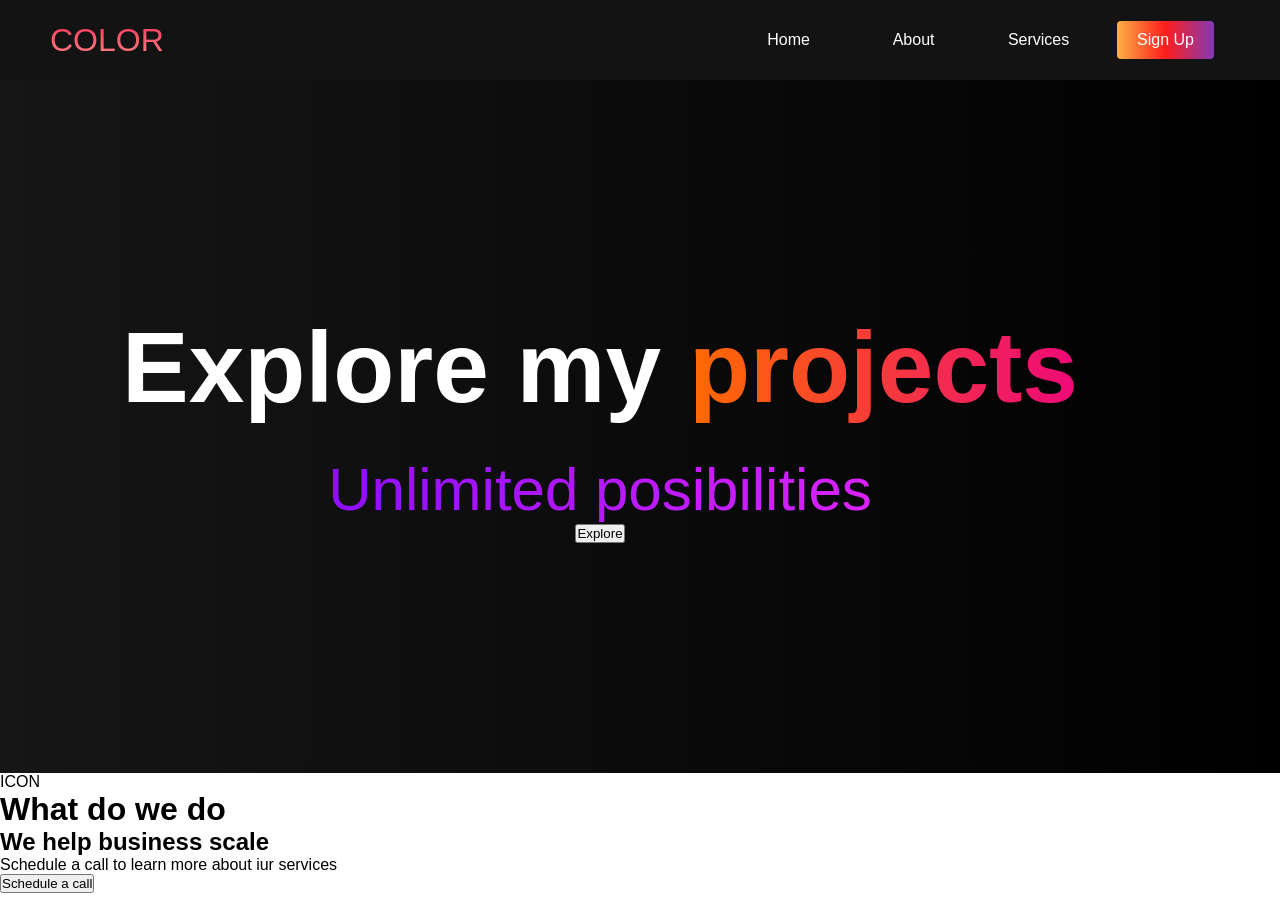
==== index.html @ f191d8c0 "Home & About static design" ====
<!DOCTYPE html>
<html lang="en">
<head>
    <meta charset="UTF-8">
    <meta http-equiv="X-UA-Compatible" content="IE=edge">
    <meta name="viewport" content="width=device-width, initial-scale=1.0">
    <title>Scroll Wesbsite</title>
    <link rel="stylesheet" href="./docs/styles.css">
</head>
<body>
    <!--Navbar Section-->
     <nav class="navbar">
      <div class="navbar__container">
        <a href="#home" id="navbar__logo">COLOR</a>
        <div class="navbar__toggle" id="mobile-menu">
          <span class="bar"></span> <span class="bar"></span>
          <span class="bar"></span>
        </div>
        <ul class="navbar__menu">
          <li class="navbar__item">
            <a href="#home" class="navbar__links" id="home-page">Home</a>
          </li>
          <li class="navbar__item">
            <a href="#about" class="navbar__links" id="about-page">About</a>
          </li>
          <li class="navbar__item">
            <a href="#services" class="navbar__links" id="services-page"
              >Services</a
            >
          </li>
          <li class="navbar__btn">
            <a href="#sign-up" class="button" id="signup">Sign Up</a>
          </li>
        </ul>
      </div>
    </nav>
      <!-- Home Section -->

      <div class="hero" id="home">
        <div class="hero__container">
          <h1 class="hero__heading">Explore my <span>projects</span></h1>
          <p class="hero__description">Unlimited posibilities</p>
          <button class="main__btn"><a href="#"></a>Explore</button>
        </div>
      </div>
    
      <!-- About Section -->

       <div class="main" id="about">
         <div class="main__container">
           <div class="main__img--container">
             <div class="main__img--card">ICON</div>
           </div>
           <div class="main__content">
             <h1>What do we do</h1>
             <h2>We help business scale</h2>
             <p>Schedule a call to learn more about iur services</p>
            <button class="main__btn"><a href="#"></a>Schedule a call</button>           
           </div>
         </div>
       </div>


      <script src="./docs/app.js"></script>

</body>
</html>
---- docs/styles.css ----
*{
    box-sizing: border-box;
    margin: 0;
    padding: 0;
    font-family: 'Kumbh Sans',sans-serif;
    scroll-behavior: smooth;
}

.navbar{
    background: #131313;
    height: 80px;
    display: flex;
    justify-content: center;
    align-items:center ;
    font-size: 1.2 rem;
    position: sticky;
    top: 0;
    z-index: 999;
}

.navbar__container{
    display: flex;
    justify-content: space-between;
    height: 80px;
    z-index: 1;
    width: 100%;
    max-width: 1300px;
    margin: 0 auto;
    padding: 0 50px;
}

#navbar__logo{
    background-color: #ff8177;
    background-image: linear-gradient(#ff0844 0%,#ffb199 100%);
    background-size: 100%;
    -webkit-background-clip: text;
    -moz-background-clip: text;
    -webkit-text-fill-color: transparent;
    -moz-text-fill-color :transparent;
    display: flex;
    align-items: center;
    cursor: pointer;
    text-decoration: none;
    font-size: 2rem;
}

.navbar__menu{
    display: flex;
    align-items: center;
    list-style: none;
}
.navbar__item{
    height: 80px;
}
.navbar__links{
    color: #fff;
    display: flex;
    align-items: center;
    justify-content: center;
    width: 125px;
    text-decoration: none;
    height: 100%;
    transition: all 0.3s ease;


}

.navbar__btn{
    display: flex;
    justify-content: center;
    align-items: center;
    padding: 0 1rem;
    width :100%;
}

.button{
    display: flex;
    justify-content: center;
    align-items: center;
    text-decoration: none;
    padding: 10px 20px;
    height: 100%;
    border: none;
    outline: none;
    width: 100%;
    outline: none;
    border-radius: 4px;
    background:#833ab4 ;
    background: -webkit-linear-gradient(to right, #fcb045,#fd1d1d,#833ab4);
    background: linear-gradient(to right,#fcb045,#fd1d1d,#833ab4);
    color: #fff;
    transition : all 0.3s ease;
}

.navbar__links:hover{
    color: #ff0844;
    transition: all 0.3s ease;
}

@media screen and (max-width: 960px) {
  .navbar__container {
    display: flex;
    justify-content: space-between;
    height: 80px;
    z-index: 1;
    width: 100%;
    max-width: 1300px;
    padding: 0;
  }

  .navbar__menu {
    display: grid;
    grid-template-columns: auto;
    margin: 0;
    width: 100%;
    position: absolute;
    top: -1000px;
    opacity: 1;
    transition: all 0.5s ease;
    z-index: -1;
  }

  .navbar__menu.active {
    background: #131313;
    top: 100%;
    opacity: 1;
    transition: all 0.5s ease;
    z-index: 99;
    height: 60vh;
    font-size: 1.6rem;
  }

  #navbar__logo {
    padding-left: 25px;
  }

  .navbar__toggle .bar {
    width: 25px;
    height: 3px;
    margin: 5px auto;
    transition: all 0.3s ease-in-out;
    background: #fff;
  }

  .navbar__item {
    width: 100%;
  }

  .navbar__links {
    text-align: center;
    padding: 2rem;
    width: 100%;
    display: table;
  }

  .navbar__btn {
    padding-bottom: 2rem;
  }

  .button {
    display: flex;
    justify-content: center;
    align-items: center;
    width: 80%;
    height: 80px;
    margin: 0;
  }

  #mobile-menu {
    position: absolute;
    top: 20%;
    right: 5%;
    transform: translate(5%, 20%);
  }

  .navbar__toggle .bar {
    display: block;
    cursor: pointer;
  }

  #mobile-menu.is-active .bar:nth-child(2) {
    opacity: 0;
  }

  #mobile-menu.is-active .bar:nth-child(1) {
    transform: translateY(8px) rotate(45deg);
  }

  #mobile-menu.is-active .bar:nth-child(3) {
    transform: translateY(-8px) rotate(-45deg);
  }
}

/* Home Page style */

.hero{
  background: #000000;
  background: linear-gradient(to right, #161616,#000000);
  padding: 200px 0;
}
.hero__container{
  display: flex;
  flex-direction: column;
  justify-content: center;
  align-items: center;
  max-width: 1200px;
  margin:auto 0;
  height: 90%;
  text-align: center;
  padding: 30px;
}

.hero__heading{
  color: white;
  font-size: 100px;
  margin-bottom: 30px;
  
}
.hero__heading span{
    background: #ee0979;
    background: -webkit-linear-gradient(to right, #ff6a00,#ee0979);
    background: linear-gradient(to right,#ff6a00,#ee0979);
    color: #fff;
    background-size: 100%;
    -webkit-background-clip: text;
    -moz-background-clip: text ;
    -webkit-text-fill-color: transparent;
    -moz-text-fill-color: transparent;
}
.hero__description{
  font-size: 60px;
  background: #da22ff;
    background: -webkit-linear-gradient(to right, #9114ff,#da22ff);
    background: linear-gradient(to right,#8f0eff,#da22ff);
    color: #fff;
    background-size: 100%;
    -webkit-background-clip: text;
    -moz-background-clip: text ;
    -webkit-text-fill-color: transparent;
    -moz-text-fill-color: transparent;
}

.highlight{
  border-bottom: 4px solid rgb(132,0,255, green, blue);
}

@media screen and (max-width: 960px) {

  .hero__heading{ 
  font-size: 60px;
}
.hero__description{
  font-size: 30px;
}
}
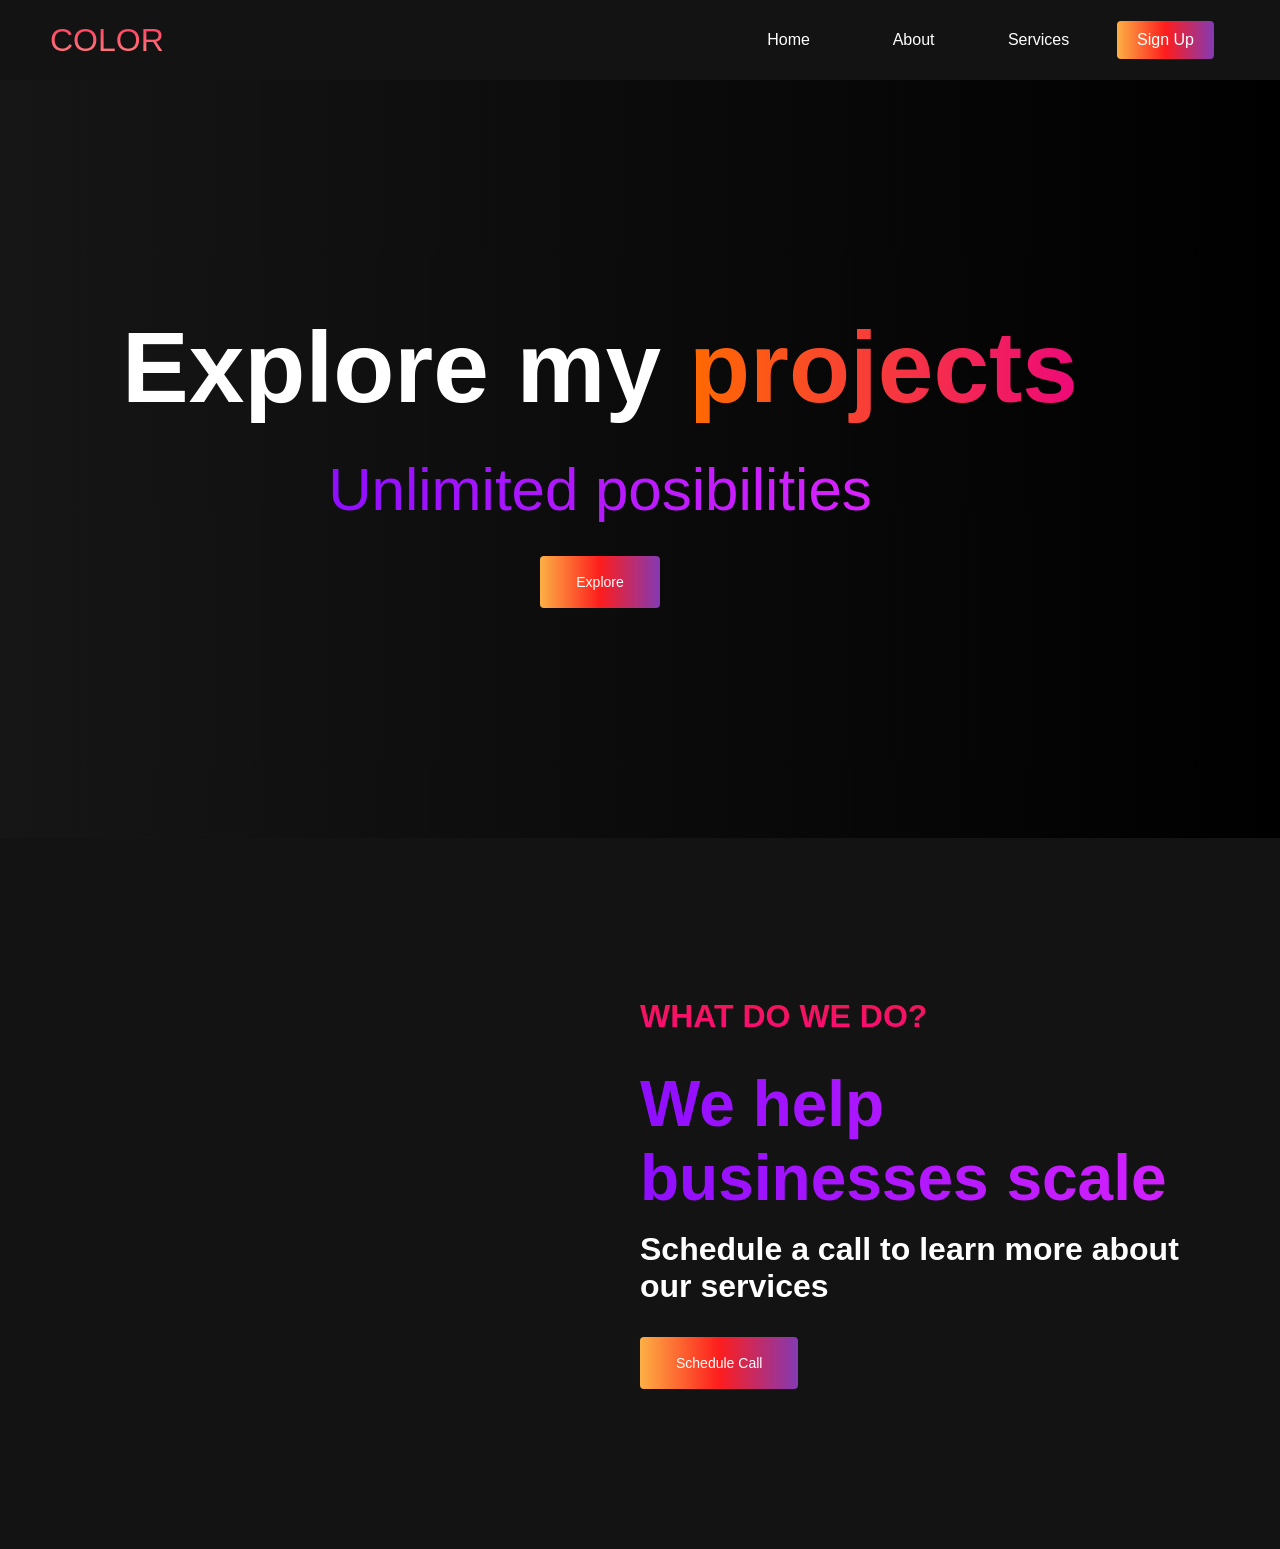
==== commit 3939e69e: "button hover style" ====
--- a/index.html
+++ b/index.html
@@ -47,18 +47,18 @@
       <!-- About Section -->
 
        <div class="main" id="about">
-         <div class="main__container">
-           <div class="main__img--container">
-             <div class="main__img--card">ICON</div>
-           </div>
-           <div class="main__content">
-             <h1>What do we do</h1>
-             <h2>We help business scale</h2>
-             <p>Schedule a call to learn more about iur services</p>
-            <button class="main__btn"><a href="#"></a>Schedule a call</button>           
-           </div>
-         </div>
-       </div>
+      <div class="main__container">
+        <div class="main__img--container">
+          <div class="main__img--card"><i class="fas fa-layer-group"></i></div>
+        </div>
+        <div class="main__content">
+          <h1>What do we do?</h1>
+          <h2>We help businesses scale</h2>
+          <p>Schedule a call to learn more about our services</p>
+          <button class="main__btn"><a href="#">Schedule Call</a></button>
+        </div>
+      </div>
+    </div>
 
 
       <script src="./docs/app.js"></script>
--- a/docs/styles.css
+++ b/docs/styles.css
@@ -252,4 +252,113 @@
 .hero__description{
   font-size: 30px;
 }
-}+}
+
+/* About section */
+
+.main {
+  background-color: #131313;
+  padding: 10rem 0;
+}
+
+.main__container {
+  display: grid;
+  grid-template-columns: 1fr 1fr;
+  align-items: center;
+  justify-content: center;
+  margin: 0 auto;
+  height: 90%;
+  z-index: 1;
+  width: 100%;
+  max-width: 1300px;
+  padding: 0 50px;
+}
+
+.main__content {
+  color: #fff;
+  width: 100%;
+}
+
+.main__content h1 {
+  font-size: 2rem;
+  background-color: #fe3b6f;
+  background-image: linear-gradient(to top, #ff087b 0%, #ed1a52 100%);
+  background-size: 100%;
+  -webkit-background-clip: text;
+  -moz-background-clip: text;
+  -webkit-text-fill-color: transparent;
+  -moz-text-fill-color: transparent;
+  text-transform: uppercase;
+  margin-bottom: 32px;
+}
+
+.main__content h2 {
+  font-size: 4rem;
+  background: #ff8177; /* fallback for old browsers */
+  background: -webkit-linear-gradient(
+    to right,
+    #9114ff,
+    #da22ff
+  ); /* Chrome 10-25, Safari 5.1-6 */
+  background: linear-gradient(
+    to right,
+    #8f0eff,
+    #da22ff
+  ); /* W3C, IE 10+/ Edge, Firefox 16+, Chrome 26+, Opera 12+, Safari 7+ */
+  background-size: 100%;
+  -webkit-background-clip: text;
+  -moz-background-clip: text;
+  -webkit-text-fill-color: transparent;
+  -moz-text-fill-color: transparent;
+}
+
+.main__content p {
+  margin-top: 1rem;
+  font-size: 2rem;
+  font-weight: 700;
+}
+
+.main__btn {
+  font-size: 1.8rem;
+  background: #833ab4;
+  background: -webkit-linear-gradient(to right, #fcb045, #fd1d1d, #833ab4);
+  background: linear-gradient(to right, #fcb045, #fd1d1d, #833ab4);
+  padding: 20px 60px;
+  border: none;
+  border-radius: 4px;
+  margin-top: 2rem;
+  cursor: pointer;
+  position: relative;
+  transition: all 0.35s;
+  outline: none;
+}
+
+.main__btn a {
+  position: relative;
+  z-index: 2;
+  color: #fff;
+  text-decoration: none;
+}
+
+.main__btn{
+  color: #FFF;
+  border: 2px solid rgb(216, 2, 134);
+  border-radius: 0px;
+  padding: 18px 36px;
+  display: inline-block;
+  font-size: 14px;
+  cursor: pointer;
+  border: none;
+  box-shadow: inset 0 0 0 0 #D80286;
+  -webkit-transition: all 0.4s;
+  -moz-transition: all 0.4s;
+  transition: all 0.4s;
+  border-radius: 4px;
+}
+
+.main__btn:hover {
+  box-shadow: inset 400px 0 0 0 #D80286;
+  width: auto;
+  text-align: center;
+}
+
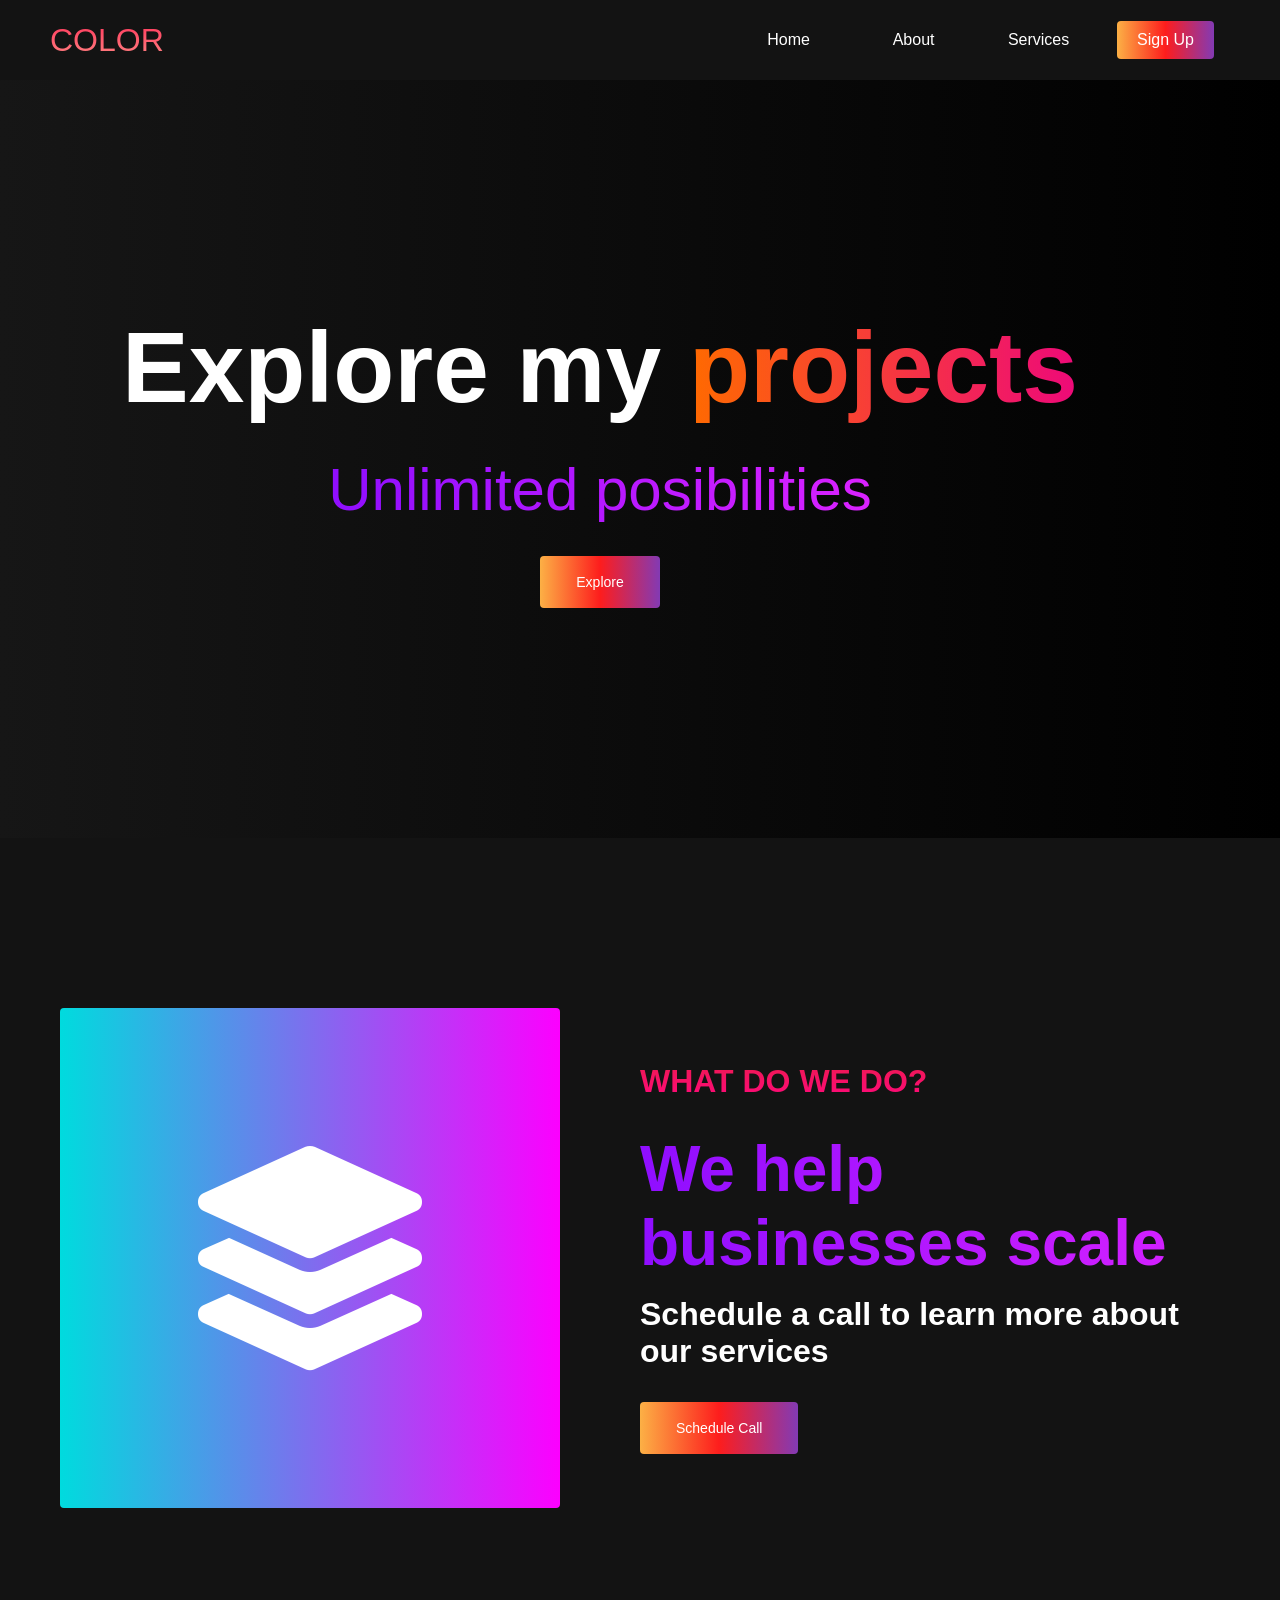
==== commit a82cfcb2: "About page design and responsiveness" ====
--- a/index.html
+++ b/index.html
@@ -6,6 +6,8 @@
     <meta name="viewport" content="width=device-width, initial-scale=1.0">
     <title>Scroll Wesbsite</title>
     <link rel="stylesheet" href="./docs/styles.css">
+    <link rel="stylesheet" href="https://pro.fontawesome.com/releases/v5.10.0/css/all.css" integrity="sha384-AYmEC3Yw5cVb3ZcuHtOA93w35dYTsvhLPVnYs9eStHfGJvOvKxVfELGroGkvsg+p" crossorigin="anonymous"/>
+
 </head>
 <body>
     <!--Navbar Section-->
--- a/docs/styles.css
+++ b/docs/styles.css
@@ -362,3 +362,105 @@
   text-align: center;
 }
 
+.main__img--container{
+    text-align: center;
+}
+
+.main__img--card{
+   margin: 10px;
+   height: 500px;
+   width: 500px;
+   border-radius: 4px;
+   display: flex;
+   flex-direction: column;
+   justify-content: center;
+   color: #fff;
+   background-image:linear-gradient(to right, #00dbde,#fc00ff 100%);
+}
+
+.fa-layer-group, .fa-users{
+  font-size: 14rem;
+}
+
+#card-2{
+   background:#ff512f ;
+    background: -webkit-linear-gradient(to right, #dd2476,#ff512f);
+    background: linear-gradient(to right,#dd2476,#ff512f);
+    color: #fff;
+}
+
+/* Mobile Responsive */
+
+@media screen and (max-width:1100px) {
+  .main__container{
+    display: grid;
+    grid-template-columns: 1fr;
+    align-items: center;
+    justify-content: center;
+    width: 100%;
+    margin: 0 auto;
+    height: 90%;
+  }
+
+  .main__img--container{
+    display: flex;
+    justify-content: center;
+  }
+  .main__img--card{
+    height: 425px;
+    width: 425px;
+  }
+
+  .main__content{
+    text-align:center;
+    margin-bottom: 4rem;
+  }
+
+  .main__content h1{
+    font-size: 2.5rem;
+    margin-top: 2rem;
+  }
+
+  .main__content h2{
+    font-size: 3rem;
+  }
+
+  .main__content p {
+  margin-top: 1rem;
+  font-size: 1.5rem;
+}
+
+}
+
+@media screen and (max-width:480px) {
+  .main__img--card{
+    width: 250px;
+    height: 250px;
+  }
+
+  .fa-users, .fa-layer-group{
+    font-size: 4rem;
+
+  }
+
+  .main__content h1 {
+    font-size: 2rem;
+    margin-top: 3rem;
+  }
+
+  .main__content h2{
+    font-size: 2rem;
+  }
+
+  .main__content p {
+  margin-top: 2rem;
+}
+.main__btn{
+  padding: 12px 36px;
+  margin: 2.5rem 0;
+}
+  
+}
+
+
+
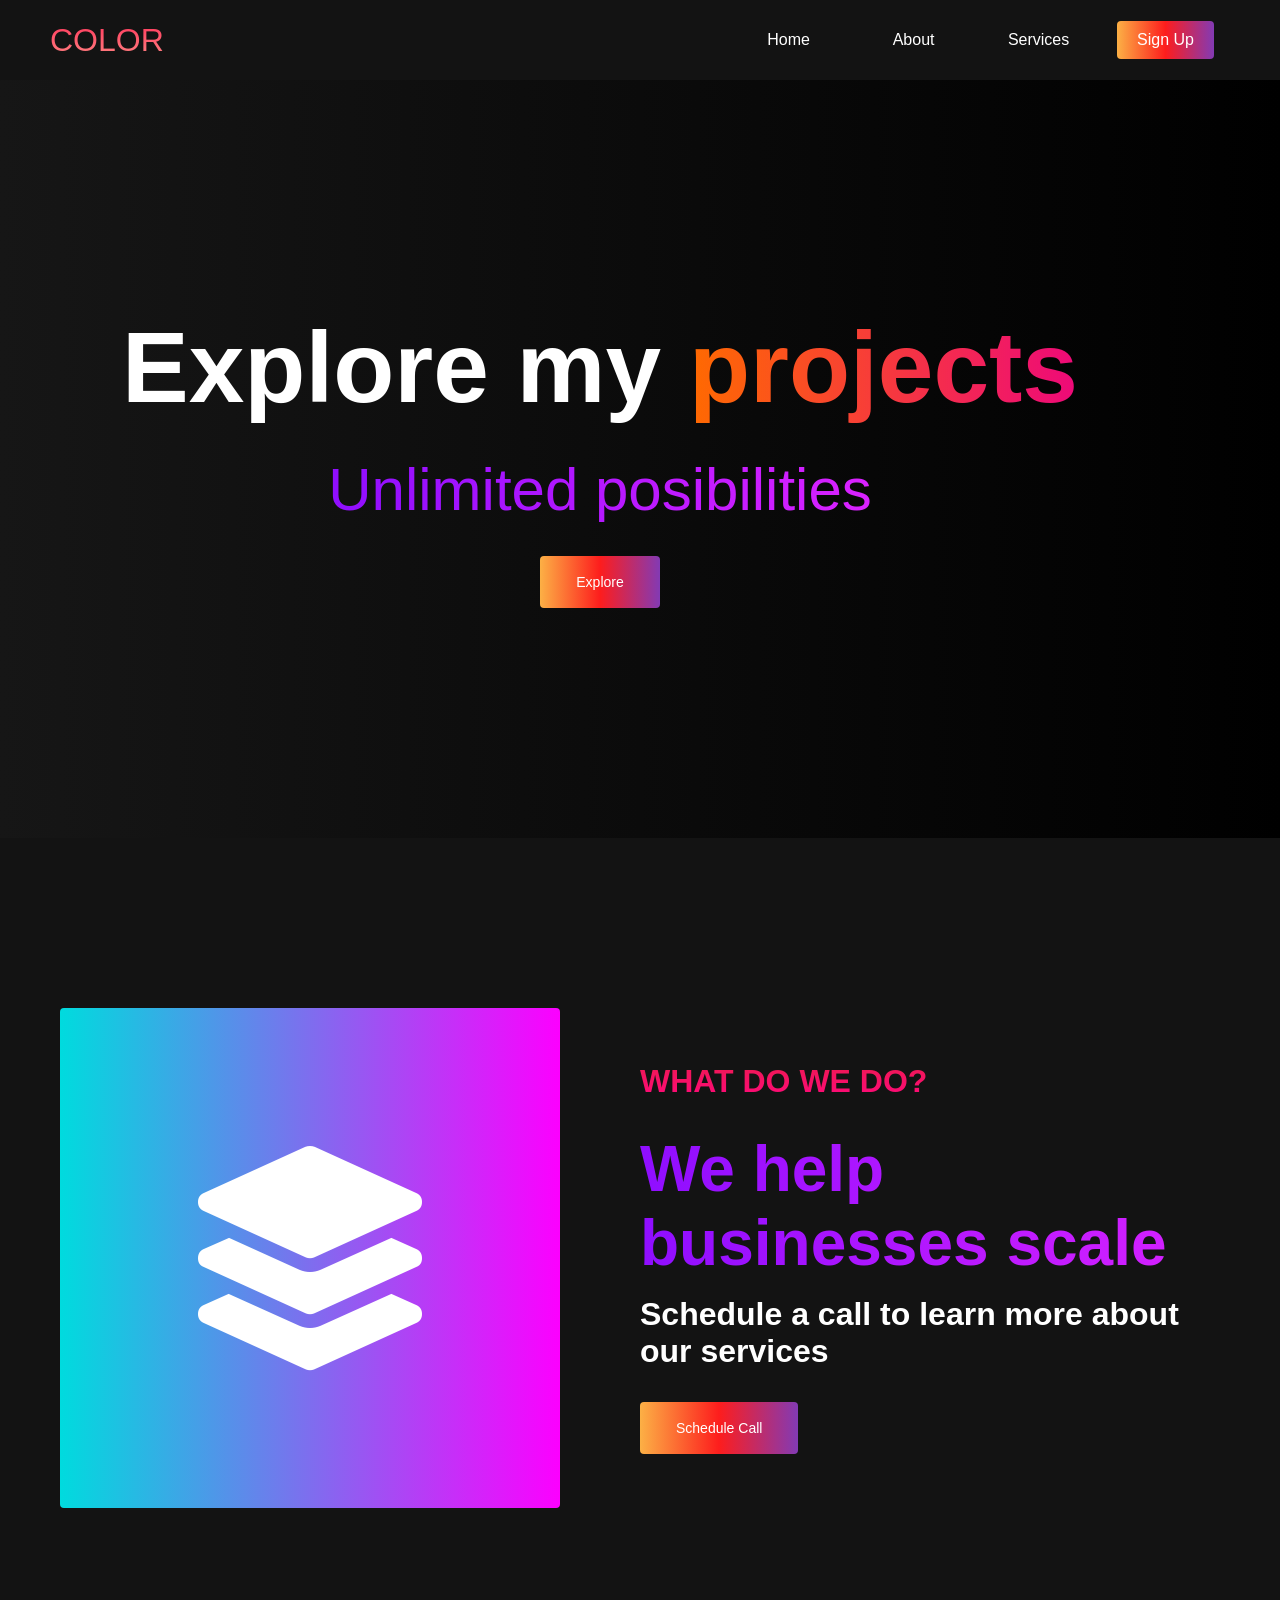
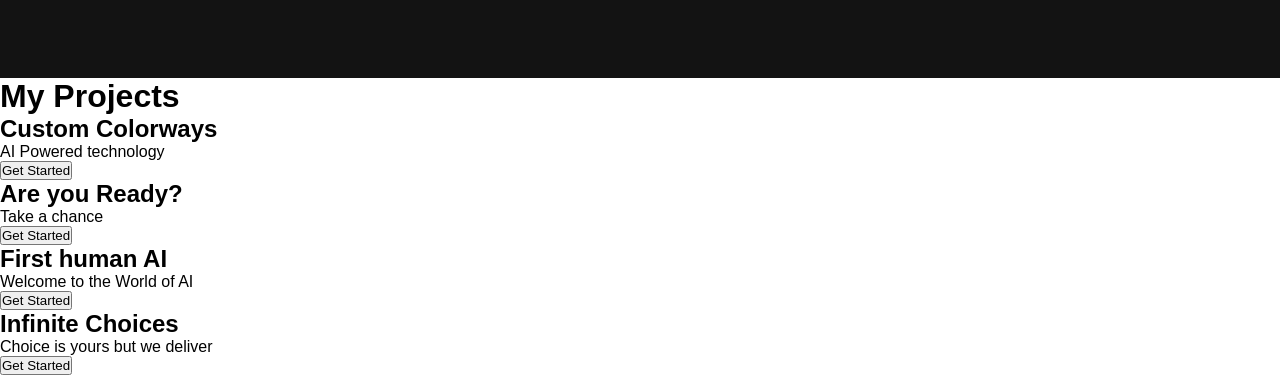
==== commit 1a2f6c6e: "Service page static design done" ====
--- a/index.html
+++ b/index.html
@@ -62,6 +62,37 @@
       </div>
     </div>
 
+     <!-- Service Section -->
+
+     <div class="services" id="services">
+       <h1>My Projects</h1>
+       <div class="services_wrapper">
+         <div class="services_card">
+           <h2>Custom Colorways</h2>
+           <p>AI Powered technology</p>
+           <div class="services_btn"><button>Get Started</button></div>
+         </div>
+         <div class="services_card">
+           <h2>Are you Ready?</h2>
+           <p>Take a chance</p>
+           <div class="services_btn"><button>Get Started</button></div>
+         </div>
+         <div class="services_card">
+           <h2>First human AI</h2>
+           <p>Welcome to the World of AI</p>
+           <div class="services_btn"><button>Get Started</button></div>
+         </div>
+         <div class="services_card">
+           <h2>Infinite Choices</h2>
+           <p>Choice is yours but we deliver</p>
+           <div class="services_btn"><button>Get Started</button></div>
+         </div>
+         
+
+       </div>
+     </div>
+
+
 
       <script src="./docs/app.js"></script>
 
--- a/docs/styles.css
+++ b/docs/styles.css
@@ -462,5 +462,9 @@
   
 }
 
-
-
+/* Servicd Section */
+
+
+
+
+
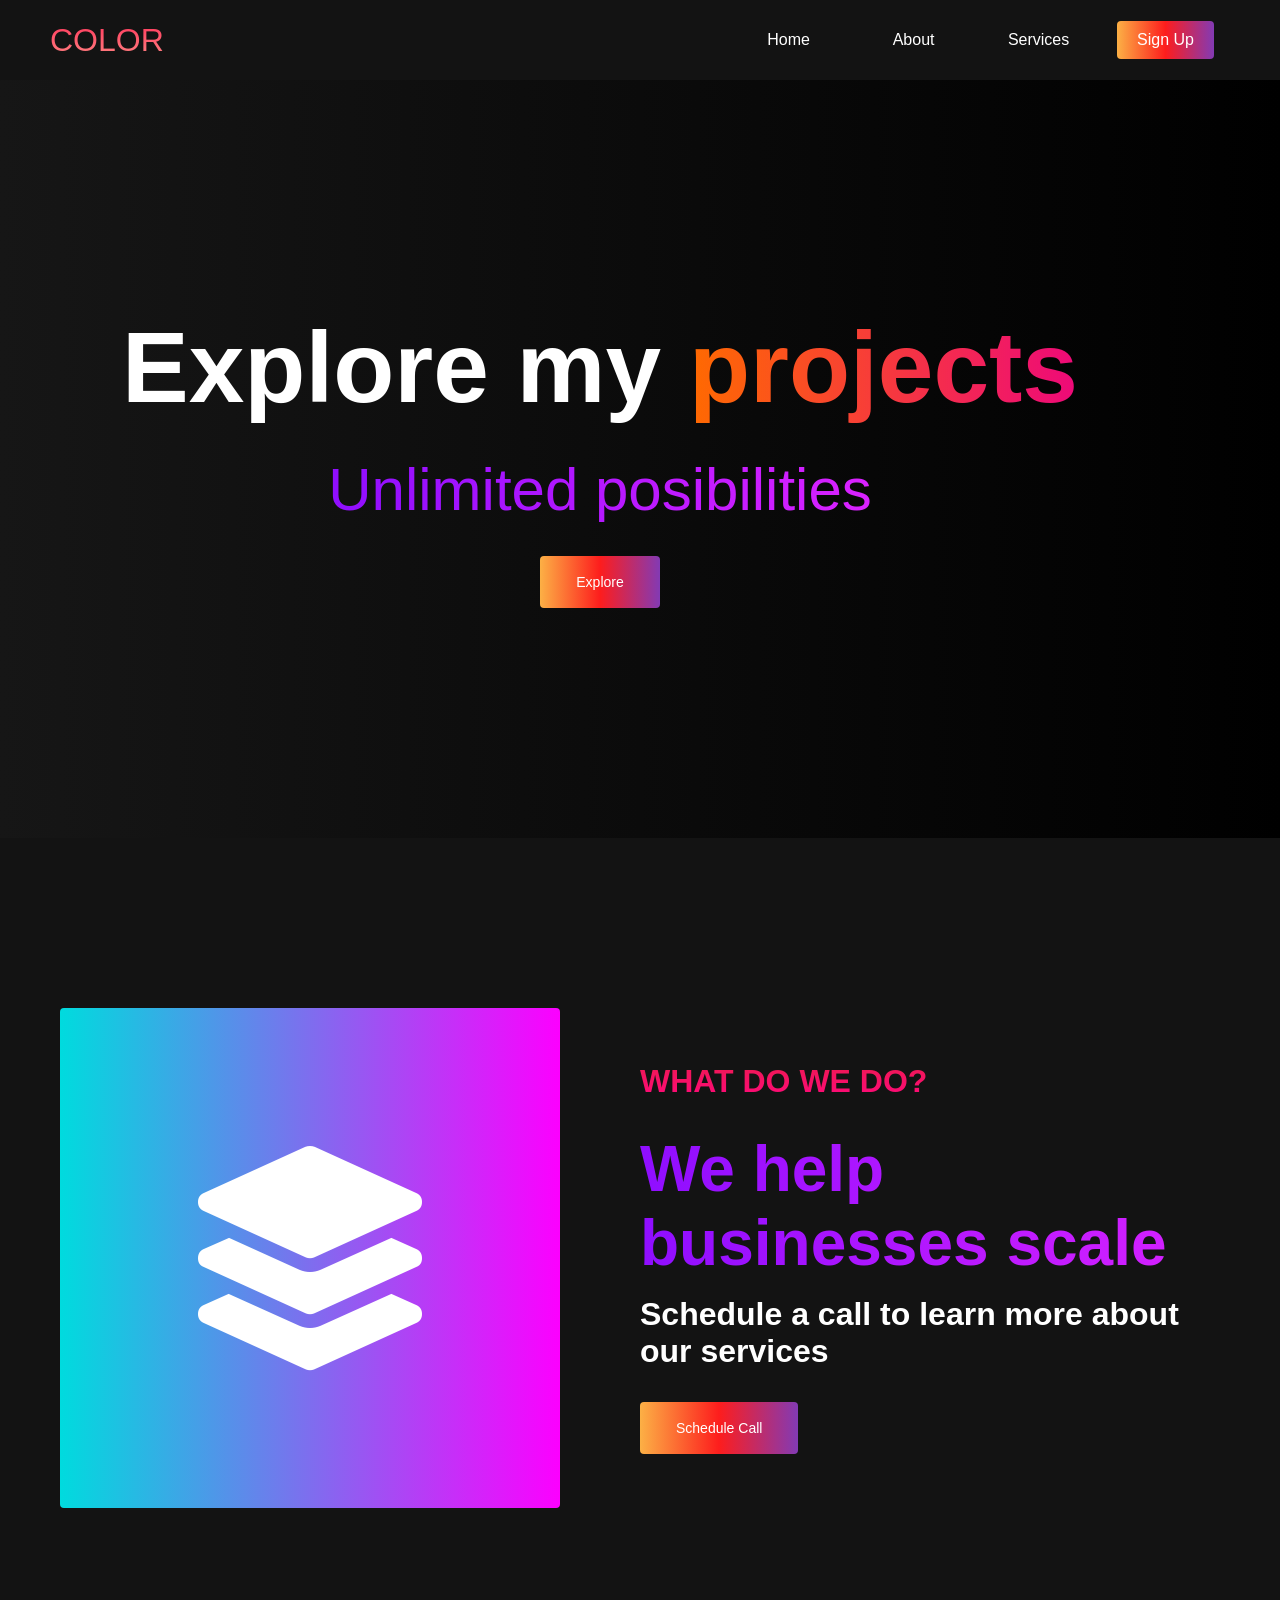
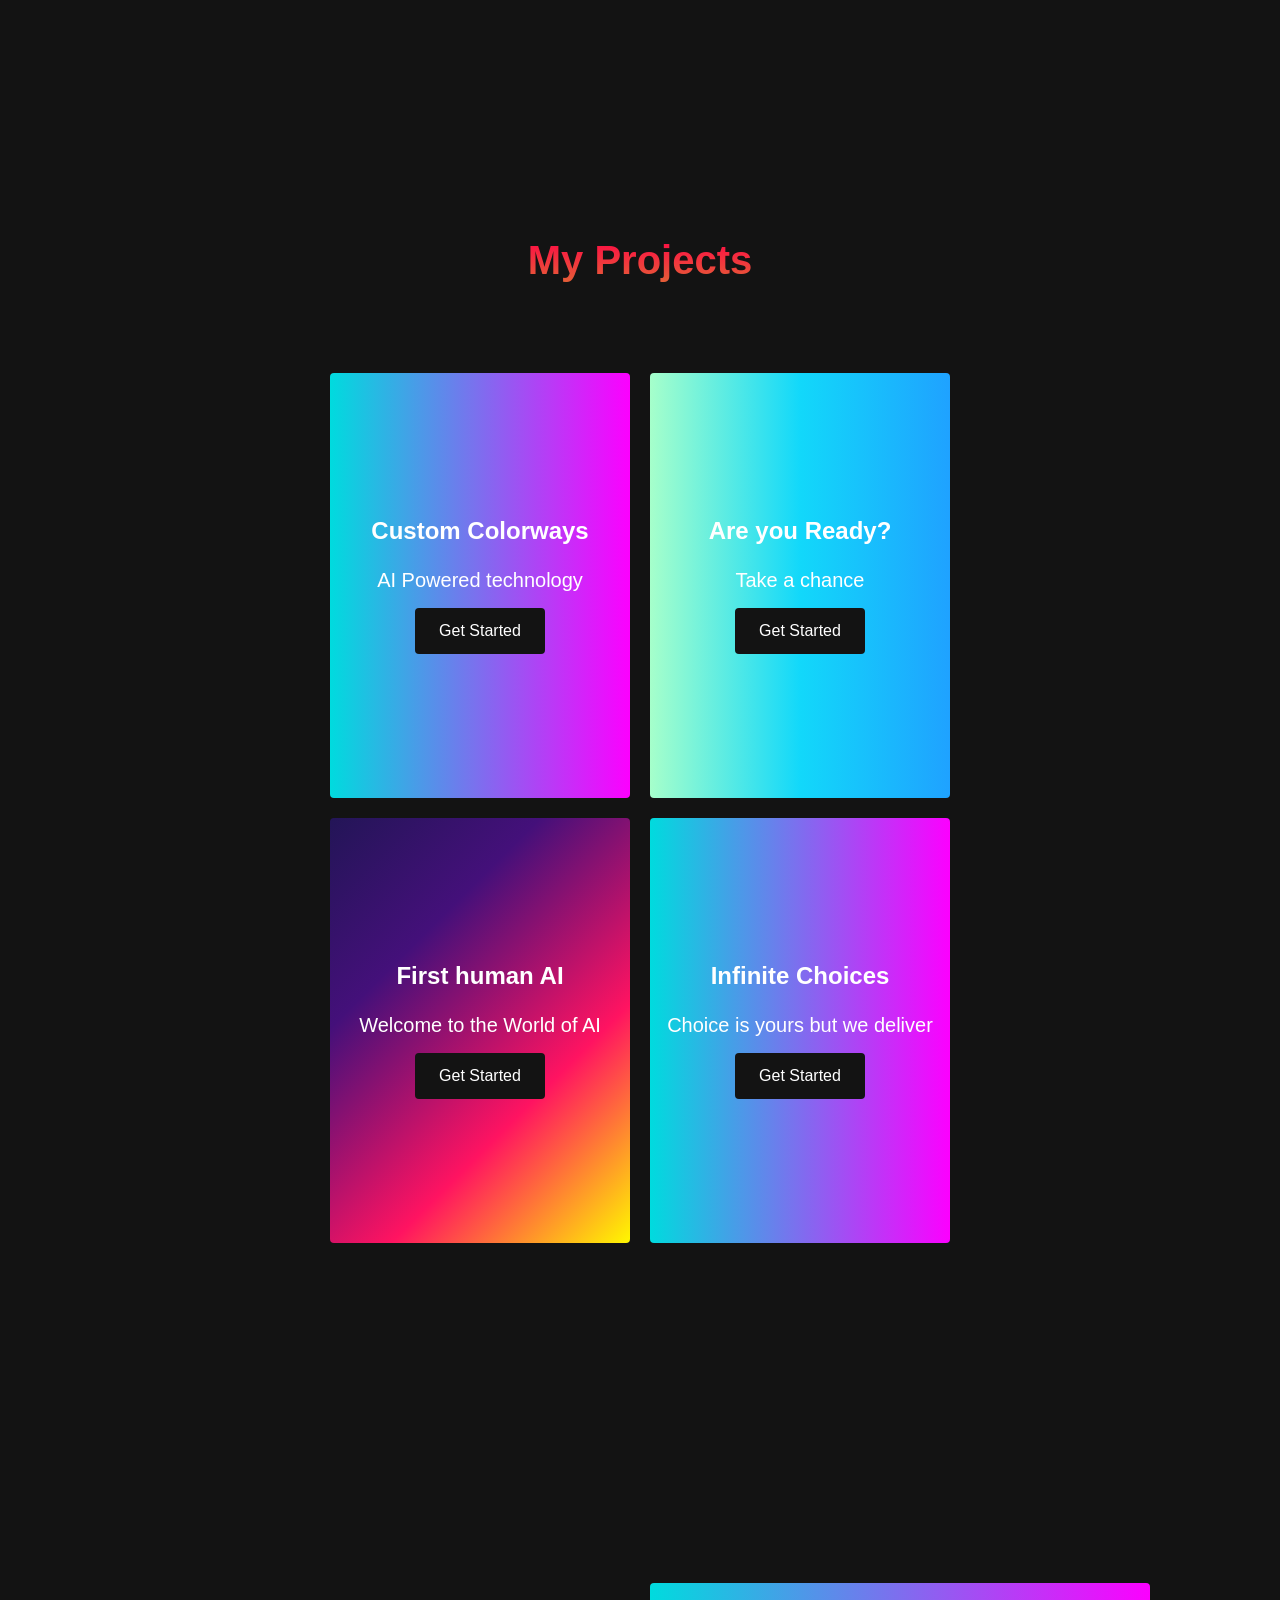
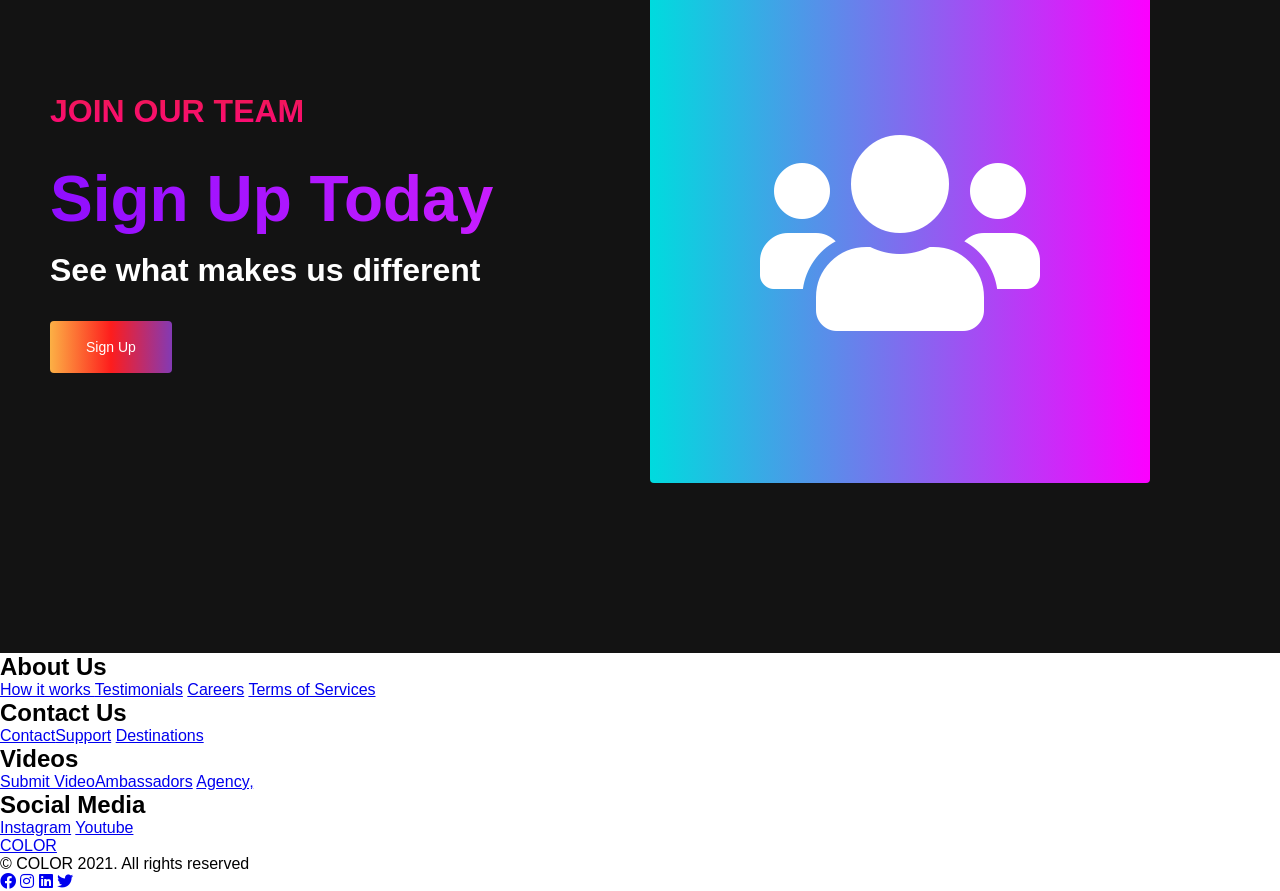
==== commit a9c7f0af: "footer section static design" ====
--- a/index.html
+++ b/index.html
@@ -48,7 +48,7 @@
     
       <!-- About Section -->
 
-       <div class="main" id="about">
+    <div class="main" id="about">
       <div class="main__container">
         <div class="main__img--container">
           <div class="main__img--card"><i class="fas fa-layer-group"></i></div>
@@ -87,10 +87,72 @@
            <p>Choice is yours but we deliver</p>
            <div class="services_btn"><button>Get Started</button></div>
          </div>
-         
+       </div>
+      </div>
 
-       </div>
-     </div>
+      <!-- Features Section -->
+
+      <div class="main" id="sign-up">
+      <div class="main__container">
+        <div class="main__content">
+          <h1>Join Our Team</h1>
+          <h2>Sign Up Today</h2>
+          <p>See what makes us different</p>
+          <button class="main__btn"><a href="#">Sign Up</a></button>
+        </div>
+        <div class="main__img--container">
+          <div class="main__img--card"><i class="fas fa-users"></i></div>
+        </div>
+        
+      </div>
+    </div>
+
+
+    <!-- Footer Section -->
+
+    <div class="footer_container">
+      <div class="footer_links">
+        <div class="footer_links-wrapper">
+          <div class="footer_links-items">
+            <h2>About Us</h2>
+            <a href="/sign-up">How it works </a><a href="/">Testimonials</a>
+            <a href="/">Careers</a> <a href="/">Terms of Services</a>
+          </div>
+          <div class="footer_links-items">
+            <h2>Contact Us</h2>
+            <a href="/">Contact</a><a href="/">Support</a>
+            <a href="/">Destinations</a> 
+          </div>
+        </div>
+        <div class="footer_links-wrapper">
+          <div class="footer_links-items">
+            <h2>Videos</h2>
+            <a href="/">Submit Video</a><a href="/">Ambassadors</a>
+            <a href="/">Agency‚</a> 
+          </div>
+          <div class="footer_links-items">
+            <h2>Social Media</h2>
+            <a href="/">Instagram</a>
+            <a href="/">Youtube</a>
+          </div>
+        </div>
+      </div>
+      <section class="social_media">
+        <div class="social_media-wrap">
+          <div class="footer_logo">
+            <a href="/" id="footer_logo">COLOR</a>
+          </div>
+          <p class="website_rights">© COLOR 2021. All rights reserved</p>
+          <div class="social_icons">
+            <a href="/" class="social_icon-link" target="_blank"><i class="fab fa-facebook"></i></a>
+            <a href="/" class="social_icon-link" target="_blank"><i class="fab fa-instagram"></i></a>
+            <a href="/" class="social_icon-link" target="_blank"><i class="fab fa-linkedin"></i></a>
+            <a href="/" class="social_icon-link" target="_blank"><i class="fab fa-twitter"></i></a>
+          </div>
+        </div>
+      </section>
+    </div>
+
 
 
 
--- a/docs/styles.css
+++ b/docs/styles.css
@@ -464,7 +464,103 @@
 
 /* Servicd Section */
 
-
-
-
-
+.services{
+  background-color: #131313;
+  display: flex;
+  flex-direction: column;
+  justify-content: center;
+  align-items: center;
+  height: 100%;
+  padding: 10rem 0;
+}
+
+.services h1 {
+    background-color: #ff8177;
+    background-image: linear-gradient(#ff0844 0%,#e45f37 100%);
+    background-size: 100%;
+    -webkit-background-clip: text;
+    -moz-background-clip: text;
+    -webkit-text-fill-color: transparent;
+    -moz-text-fill-color :transparent;
+    margin-bottom: 5rem;
+    font-size: 2.5rem;
+}
+
+.services_wrapper{
+  display: grid;
+  grid-template-columns: 1fr 1fr 1fr 1fr;
+  grid-template-rows: 1fr;
+}
+.services_card{
+  margin: 10px;
+  height: 425px;
+  width: 300px;
+  border-radius: 4px;
+  display: flex;
+  flex-direction: column;  
+  justify-content: center;
+  color: #fff;
+  background-image: linear-gradient(to right, #00dbde,#fc00ff 100%);
+  transition: 0.3s ease-in;
+}
+
+.services_card:nth-child(2){
+   background:#1fa2ff ;
+    background: -webkit-linear-gradient(to right, #a6ffcb,#1fa2ff);
+    background: linear-gradient(to right,#a6ffcb,#12d8fa,#1fa2ff);
+    color: #fff;
+}
+.services_card:nth-child(3){
+     background-image: linear-gradient(-225deg, #231557 0%,#44107a 29%,#ff1361 67%,#fff800 100%);
+
+}
+
+.services_card h2{
+  text-align: center;
+}
+
+.services_card p{
+  text-align: center;
+  margin-top: 24px;
+  font-size: 20px;
+}
+.services_btn{
+  display: flex;
+  justify-content: center;
+  margin-top: 16px;
+}
+
+.services_card button{
+  color: #fff;
+  border: none;
+  padding: 14px 24px;
+  outline: none;
+  background: #131313;
+  border-radius: 4px;
+  font-size: 1rem;
+}
+
+.services_card button:hover{
+  cursor: pointer;
+}
+.services_card:hover{
+  transform: scale(1.075);
+  transition: 0.3s ease-in;
+  cursor: pointer;
+}
+
+@media screen and (max-width:1300px) {
+  .services_wrapper{
+    grid-template-columns: 1fr 1fr; 
+  }
+}
+
+@media screen and (max-width:768px) {
+  .services_wrapper{
+    grid-template-columns: 1fr; 
+  }
+}
+
+/* Footer Section */
+
+
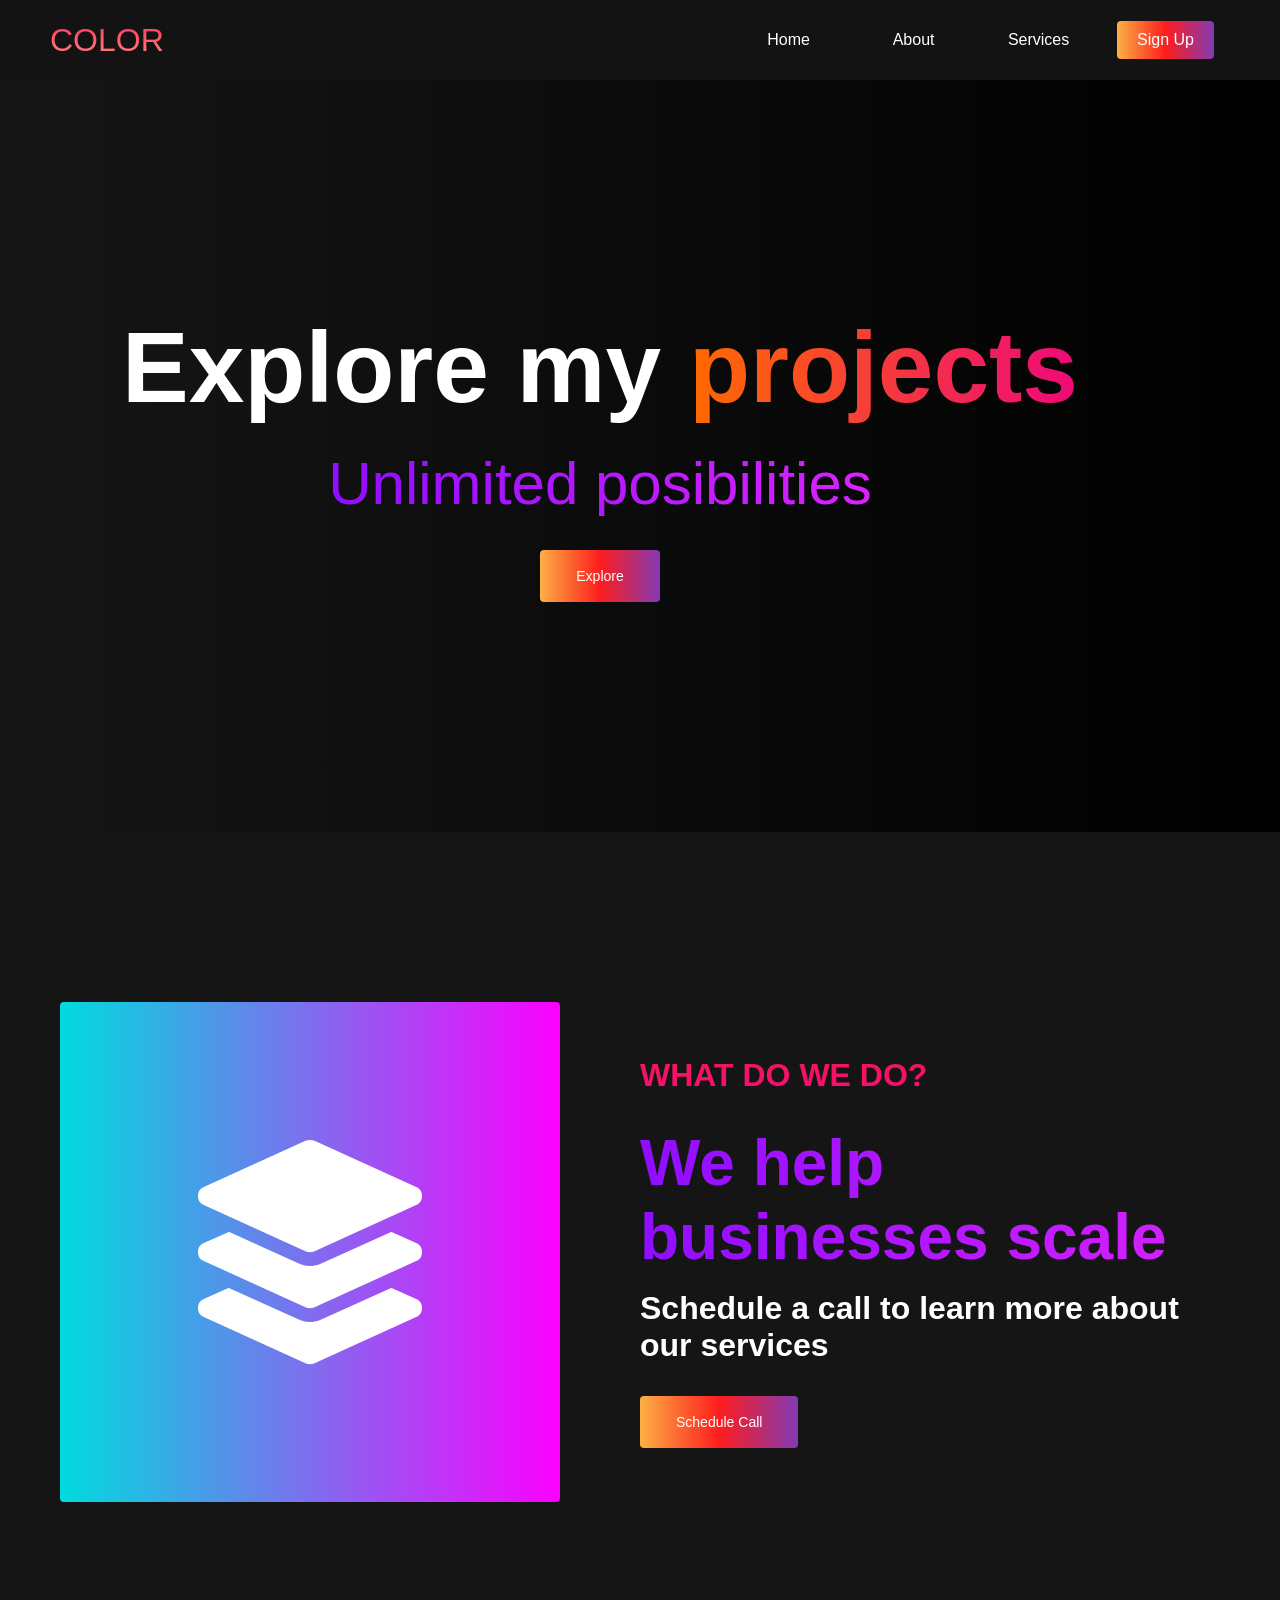
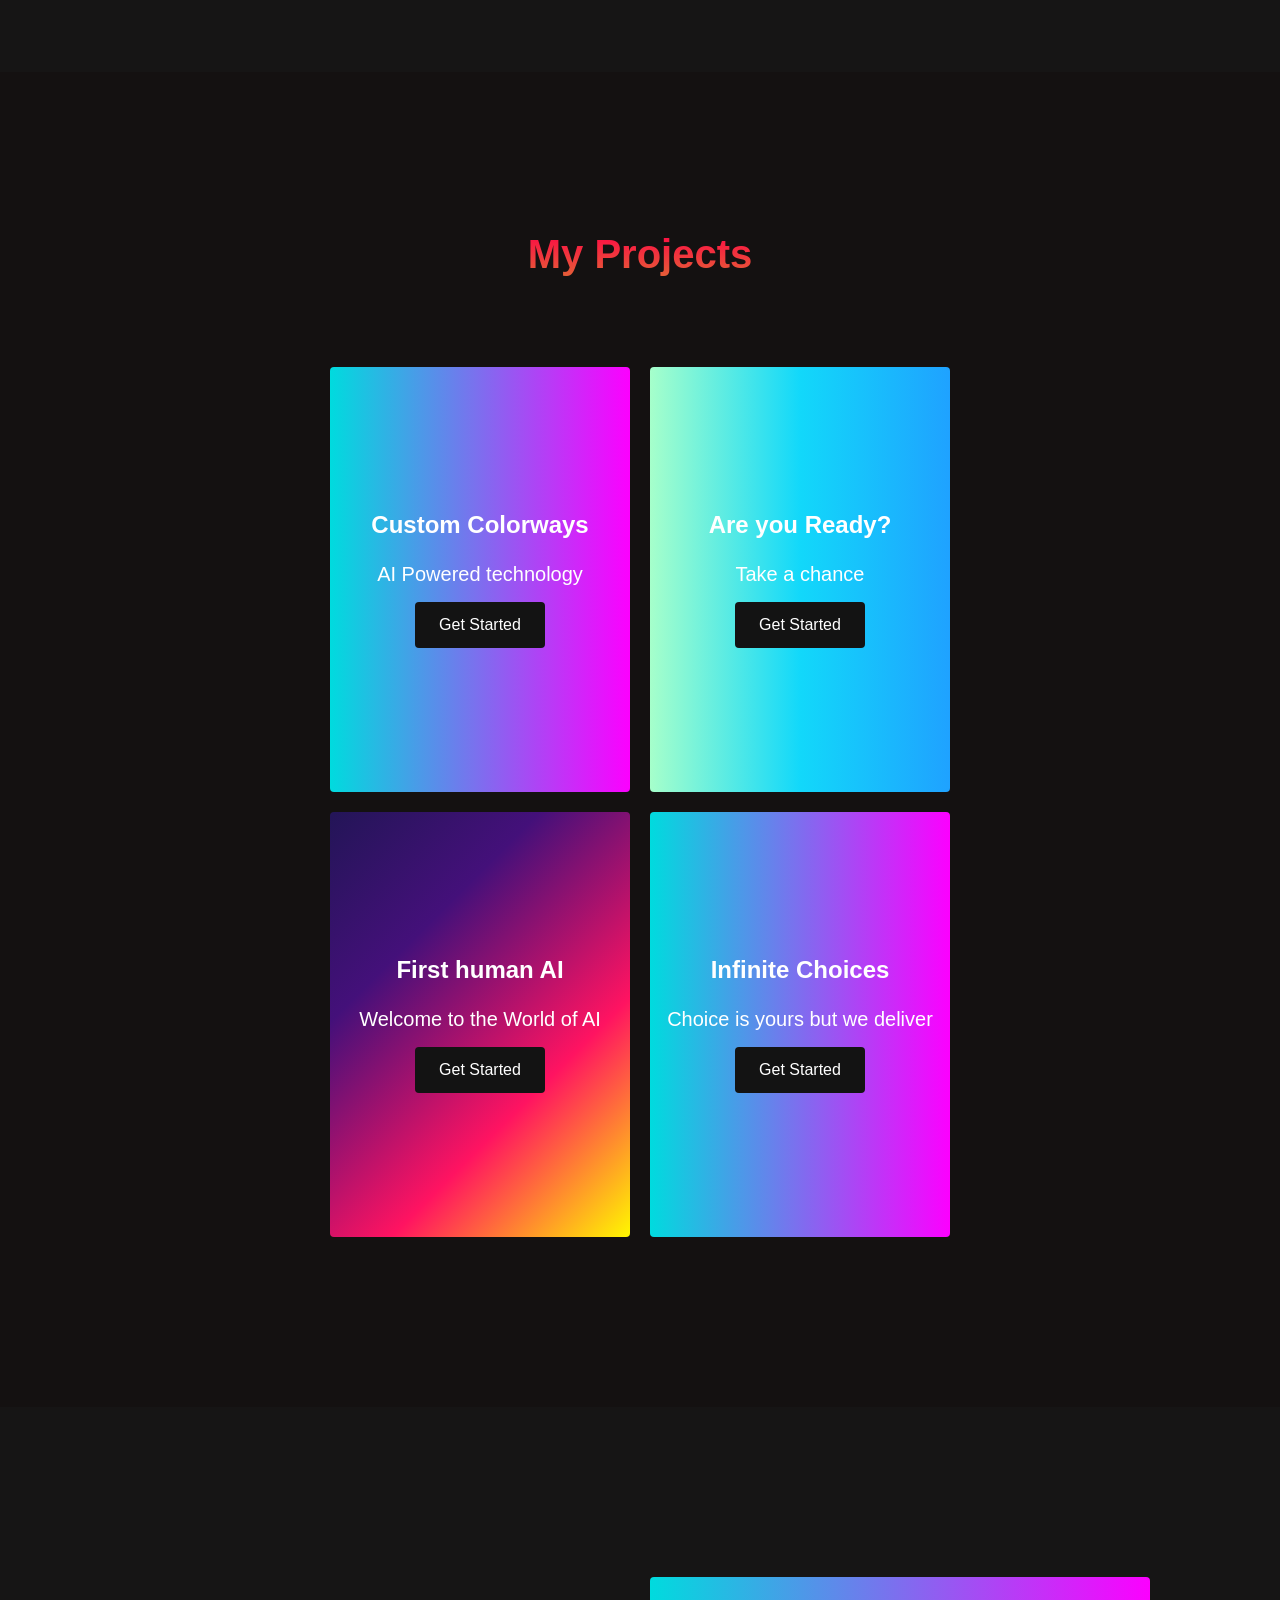
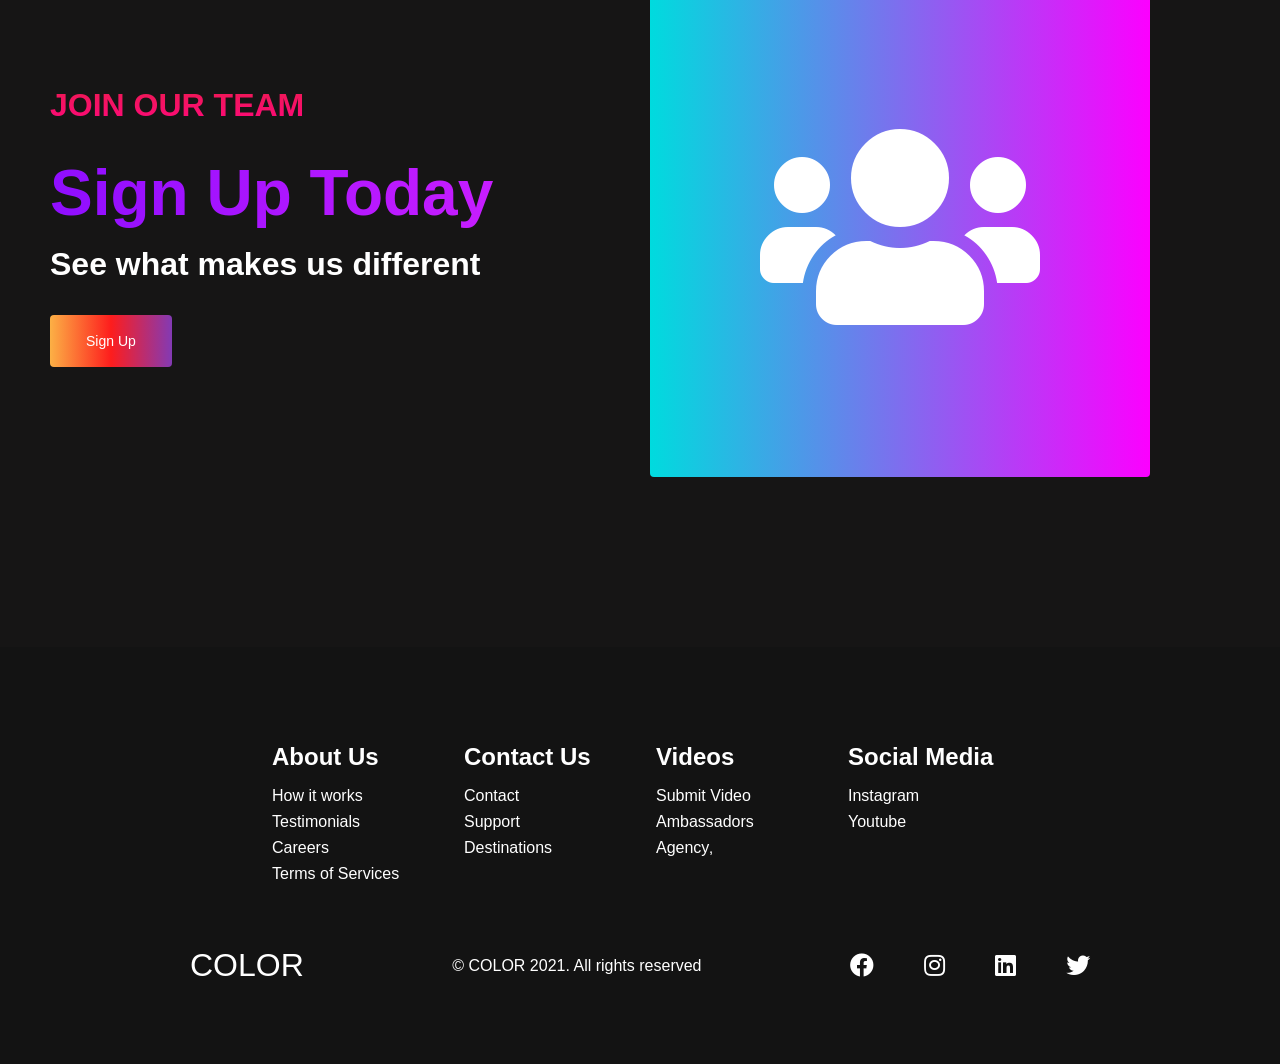
==== commit 5c68a8bc: "check" ====
--- a/index.html
+++ b/index.html
@@ -4,7 +4,7 @@
     <meta charset="UTF-8">
     <meta http-equiv="X-UA-Compatible" content="IE=edge">
     <meta name="viewport" content="width=device-width, initial-scale=1.0">
-    <title>Scroll Wesbsite</title>
+    <title>Responsive Wesbsite</title>
     <link rel="stylesheet" href="./docs/styles.css">
     <link rel="stylesheet" href="https://pro.fontawesome.com/releases/v5.10.0/css/all.css" integrity="sha384-AYmEC3Yw5cVb3ZcuHtOA93w35dYTsvhLPVnYs9eStHfGJvOvKxVfELGroGkvsg+p" crossorigin="anonymous"/>
 
--- a/docs/styles.css
+++ b/docs/styles.css
@@ -213,31 +213,45 @@
 .hero__heading{
   color: white;
   font-size: 100px;
-  margin-bottom: 30px;
+  margin-bottom: 24px;
   
 }
-.hero__heading span{
-    background: #ee0979;
-    background: -webkit-linear-gradient(to right, #ff6a00,#ee0979);
-    background: linear-gradient(to right,#ff6a00,#ee0979);
-    color: #fff;
-    background-size: 100%;
-    -webkit-background-clip: text;
-    -moz-background-clip: text ;
-    -webkit-text-fill-color: transparent;
-    -moz-text-fill-color: transparent;
-}
-.hero__description{
+.hero__heading span {
+  background: #ee0979; /* fallback for old browsers */
+  background: -webkit-linear-gradient(
+    to right,
+    #ff6a00,
+    #ee0979
+  ); /* Chrome 10-25, Safari 5.1-6 */
+  background: linear-gradient(
+    to right,
+    #ff6a00,
+    #ee0979
+  ); /* W3C, IE 10+/ Edge, Firefox 16+, Chrome 26+, Opera 12+, Safari 7+ */
+  background-size: 100%;
+  -webkit-background-clip: text;
+  -moz-background-clip: text;
+  -webkit-text-fill-color: transparent;
+  -mo-text-fill-color: transparent;
+}
+.hero__description {
   font-size: 60px;
-  background: #da22ff;
-    background: -webkit-linear-gradient(to right, #9114ff,#da22ff);
-    background: linear-gradient(to right,#8f0eff,#da22ff);
-    color: #fff;
-    background-size: 100%;
-    -webkit-background-clip: text;
-    -moz-background-clip: text ;
-    -webkit-text-fill-color: transparent;
-    -moz-text-fill-color: transparent;
+  background: #da22ff; /* fallback for old browsers */
+  background: -webkit-linear-gradient(
+    to right,
+    #9114ff,
+    #da22ff
+  ); /* Chrome 10-25, Safari 5.1-6 */
+  background: linear-gradient(
+    to right,
+    #8f0eff,
+    #da22ff
+  ); /* W3C, IE 10+/ Edge, Firefox 16+, Chrome 26+, Opera 12+, Safari 7+ */
+  background-size: 100%;
+  -webkit-background-clip: text;
+  -moz-background-clip: text;
+  -webkit-text-fill-color: transparent;
+  -moz-text-fill-color: transparent;
 }
 
 .highlight{
@@ -257,7 +271,7 @@
 /* About section */
 
 .main {
-  background-color: #131313;
+  background-color: #161515;
   padding: 10rem 0;
 }
 
@@ -465,7 +479,7 @@
 /* Servicd Section */
 
 .services{
-  background-color: #131313;
+  background-color: #141111;
   display: flex;
   flex-direction: column;
   justify-content: center;
@@ -563,4 +577,117 @@
 
 /* Footer Section */
 
-
+.footer_container{
+  background-color: #131313;
+  padding: 5rem 0;
+  display: flex;
+  flex-direction: column;
+  justify-content: center;
+  align-items: center;
+}
+
+#footer_logo{
+  color: #ffff;
+  display: flex;
+  align-items: center;
+  cursor: pointer;
+  font-size: 2rem;
+  text-decoration: none
+}
+
+.footer_links{
+  width: 100%;
+  max-width: 1000px;
+  display: flex;
+  justify-content: center;
+   
+}
+
+.footer_links-wrapper{
+  display: flex;
+}
+
+.footer_links-items{
+  display: flex;
+  flex-direction: column;
+  align-items: flex-start;
+  margin: 16px;
+  text-align: left;
+  width: 160px;
+  box-sizing: border-box;
+}
+.footer_links-items h2{
+  margin-bottom: 16px;
+  color: #fff;
+
+}
+
+.footer_links-items a{
+  color: #fff;
+  text-decoration: none;
+  margin-bottom: 0.5rem;
+  transition: 0.3 ease-out;
+}
+
+.footer_links-items a:hover{
+  color: #e9e9e9;
+  transition: 0.3 ease-out;
+}
+
+.social_icon-link{
+  color: #fff;
+  font-size: 24px;
+}
+.social_media{
+  max-width: 1000px;
+  width: 100%;
+}
+.social_media-wrap{
+  display: flex;
+  justify-content: space-between;
+  align-items: center;
+  width: 90%;
+  max-width: 1000px;
+  margin: 40px auto 0 auto;
+}
+
+.social_icons{
+  display: flex;
+  justify-content: space-between;
+  align-items: center;
+  width: 240PX;
+}
+
+
+.website_rights{
+  color: #FFF;
+}
+
+@media screen and (max-width: 820px) {
+  .footer_links{
+    padding-top: 2rem;
+  }
+  #footer_logo{
+    margin-bottom: 2rem;
+  }
+
+  .website_rights{
+    margin-bottom: 2rem;
+  }
+  .footer_links-wrapper{
+    flex-direction: column;
+  }
+  .social_media-wrap{
+    flex-direction: column;
+
+  }
+  
+}
+
+@media screen and (max-width:480px) {
+  .footer_links-items{
+    margin: 0;
+    padding: 10px;
+    width: 100%;
+  }
+}
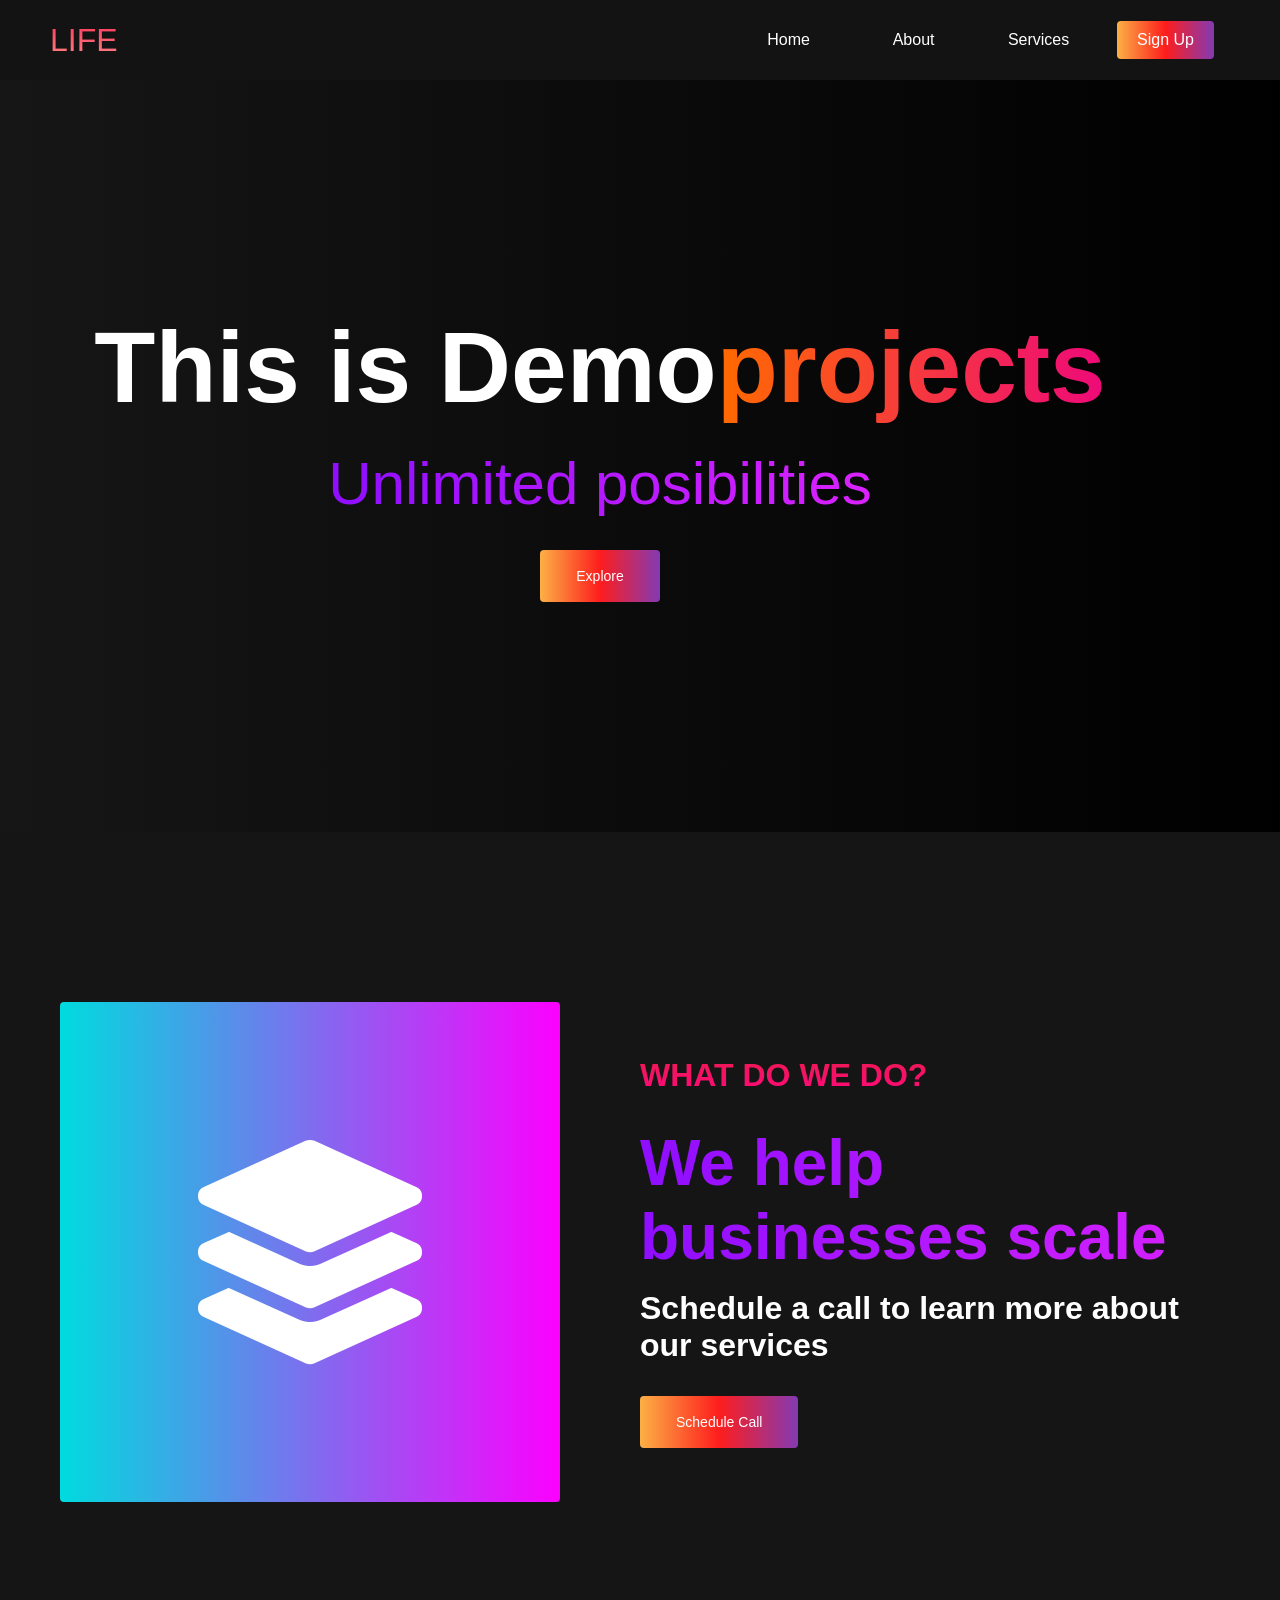
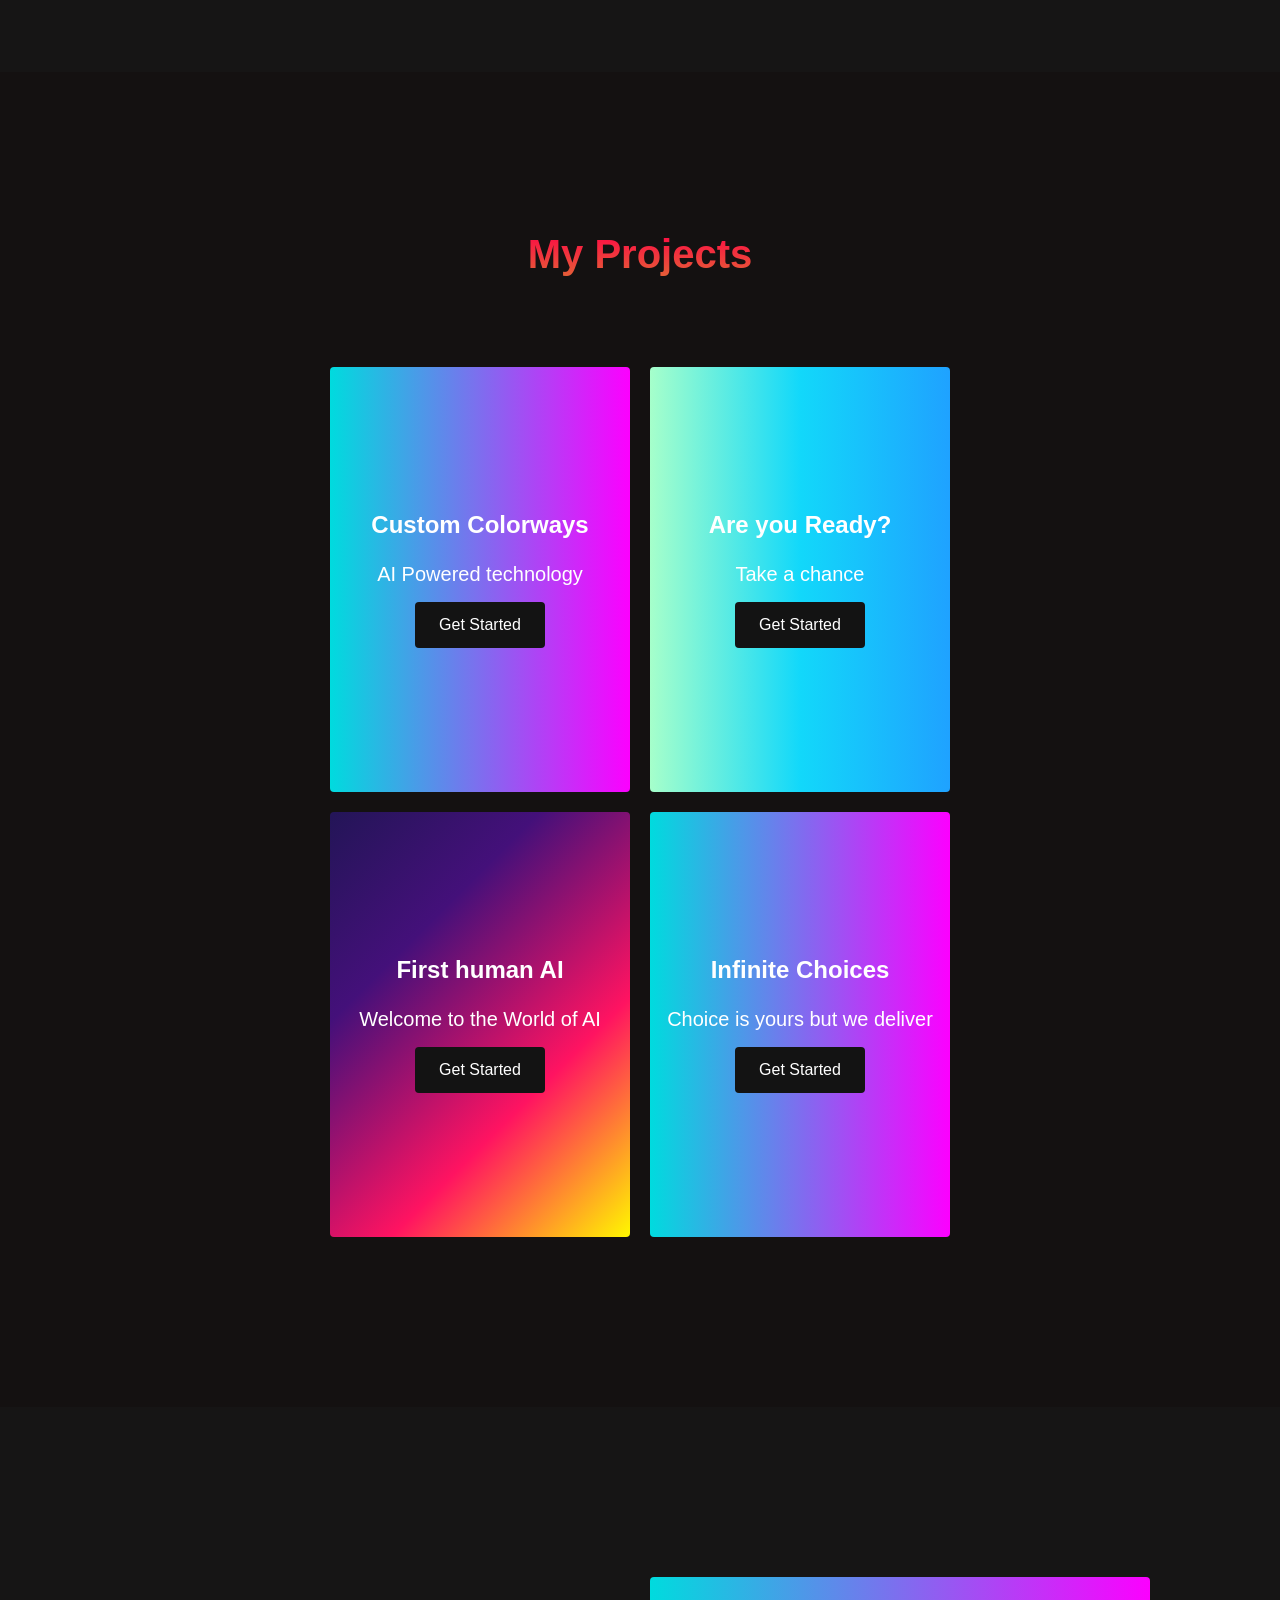
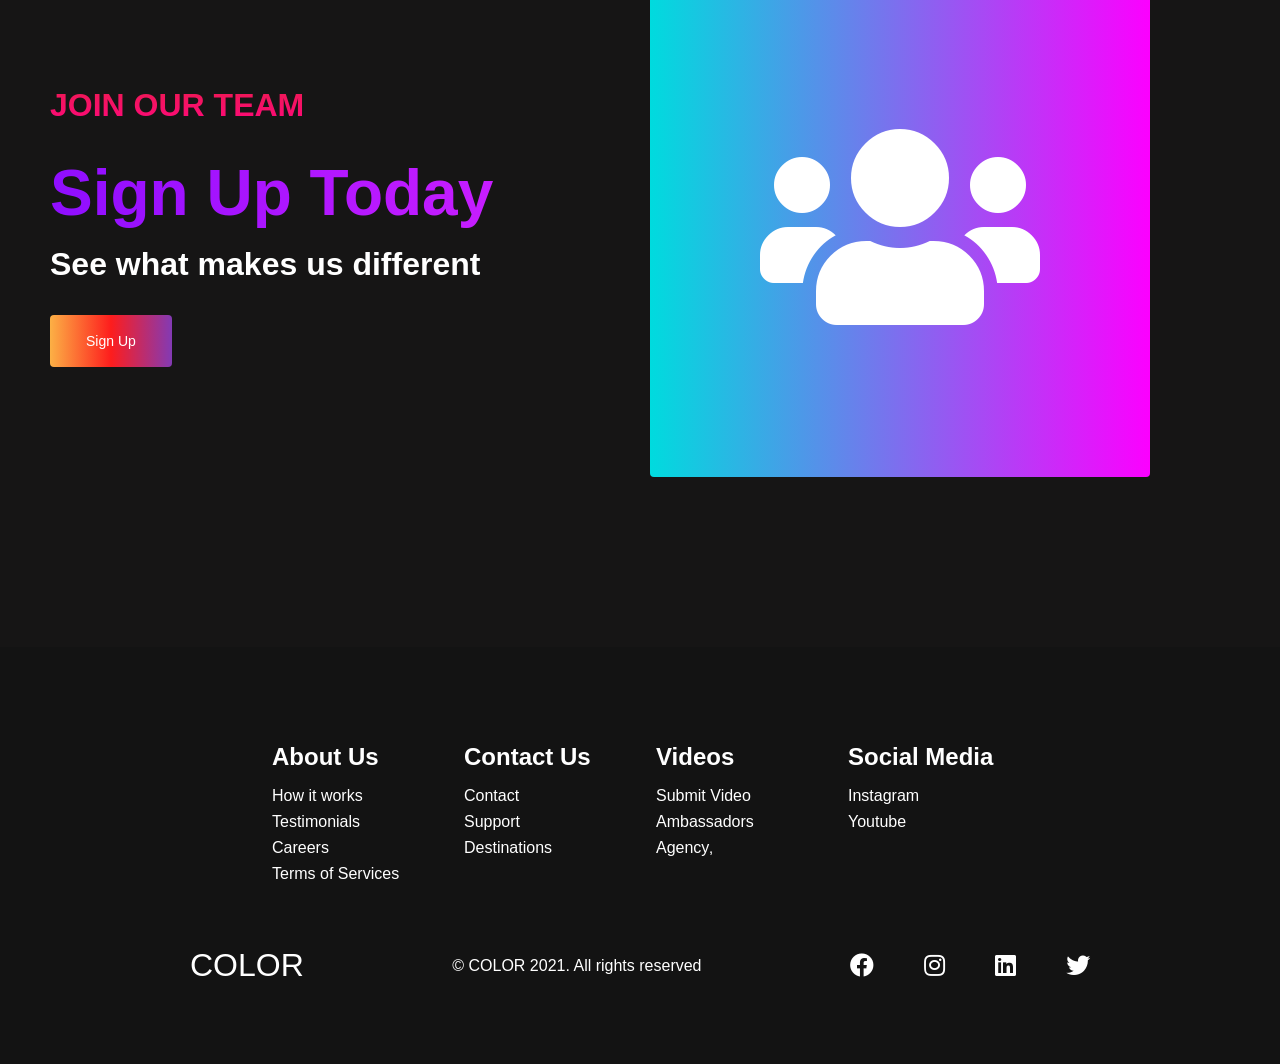
==== commit 1d78e996: "update" ====
--- a/index.html
+++ b/index.html
@@ -13,7 +13,7 @@
     <!--Navbar Section-->
      <nav class="navbar">
       <div class="navbar__container">
-        <a href="#home" id="navbar__logo">COLOR</a>
+        <a href="#home" id="navbar__logo">LIFE</a>
         <div class="navbar__toggle" id="mobile-menu">
           <span class="bar"></span> <span class="bar"></span>
           <span class="bar"></span>
@@ -40,7 +40,7 @@
 
       <div class="hero" id="home">
         <div class="hero__container">
-          <h1 class="hero__heading">Explore my <span>projects</span></h1>
+          <h1 class="hero__heading">This is Demo<span>projects</span></h1>
           <p class="hero__description">Unlimited posibilities</p>
           <button class="main__btn"><a href="#"></a>Explore</button>
         </div>
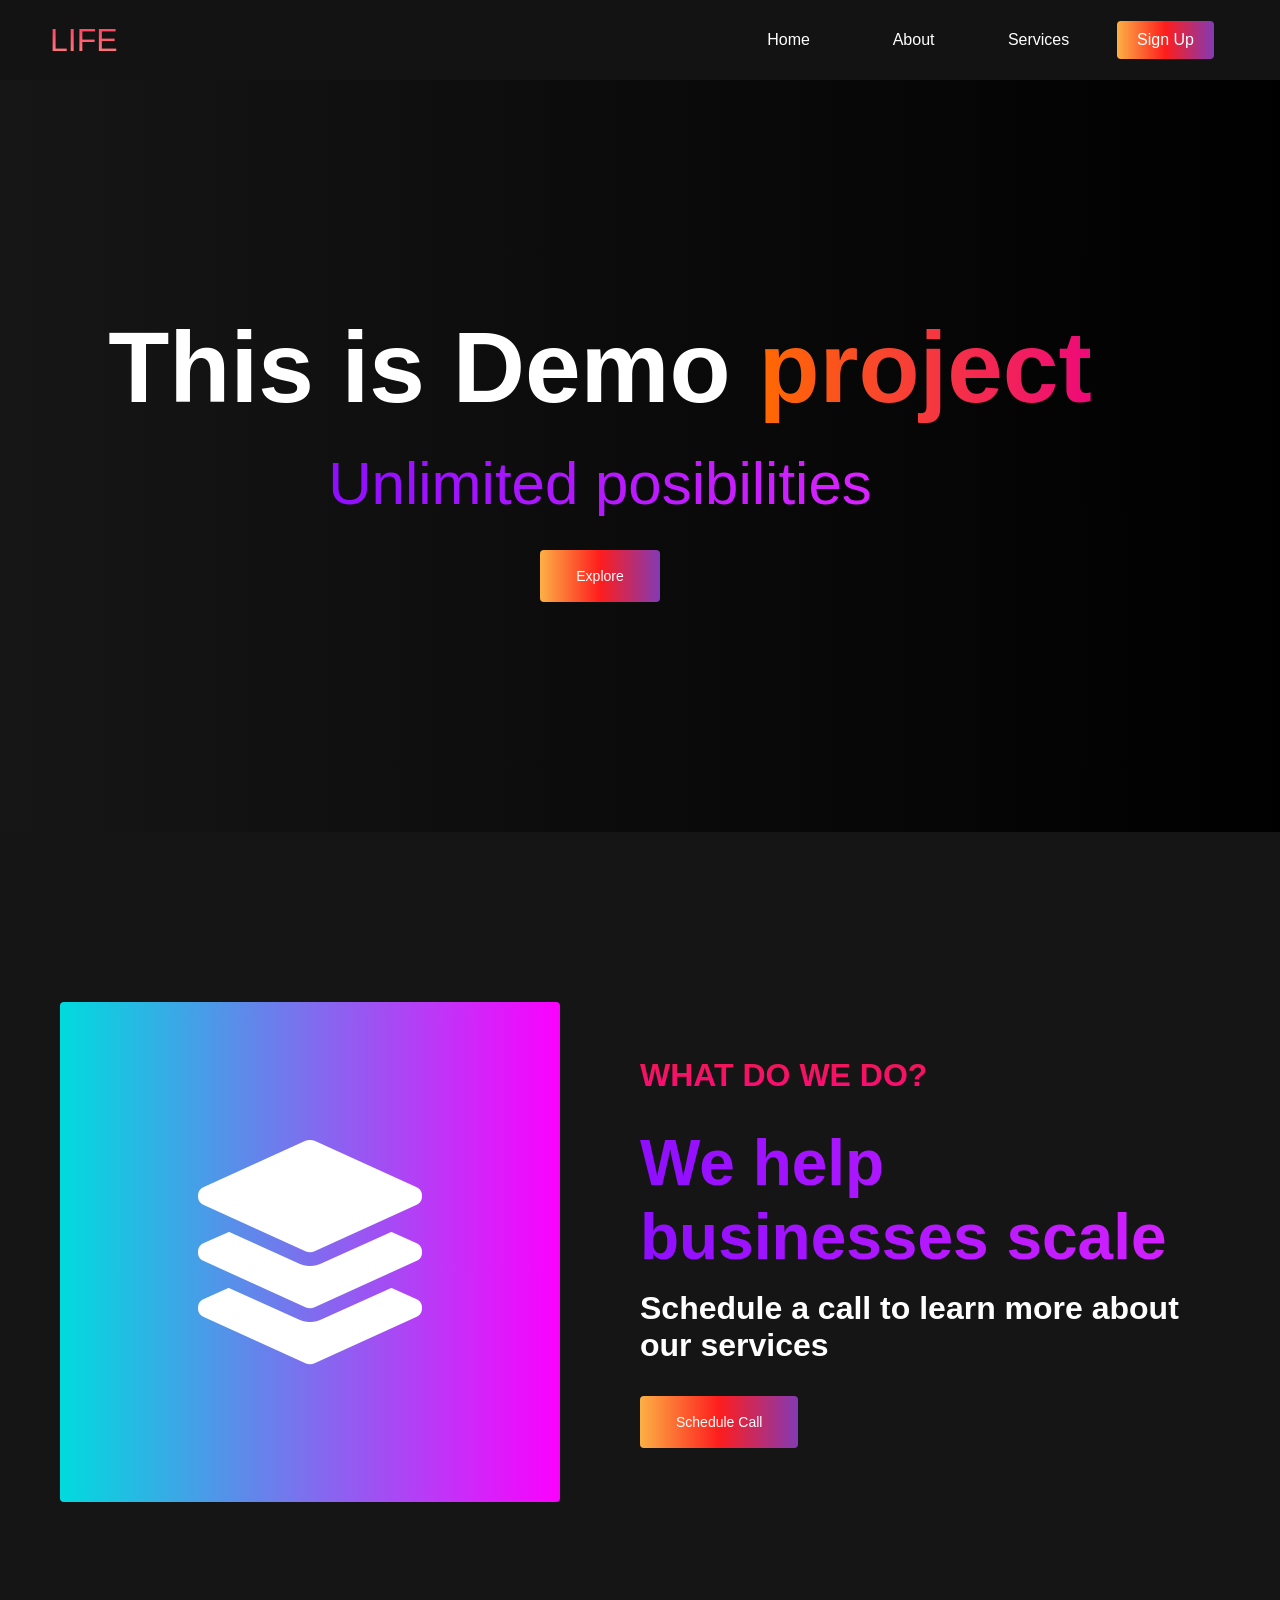
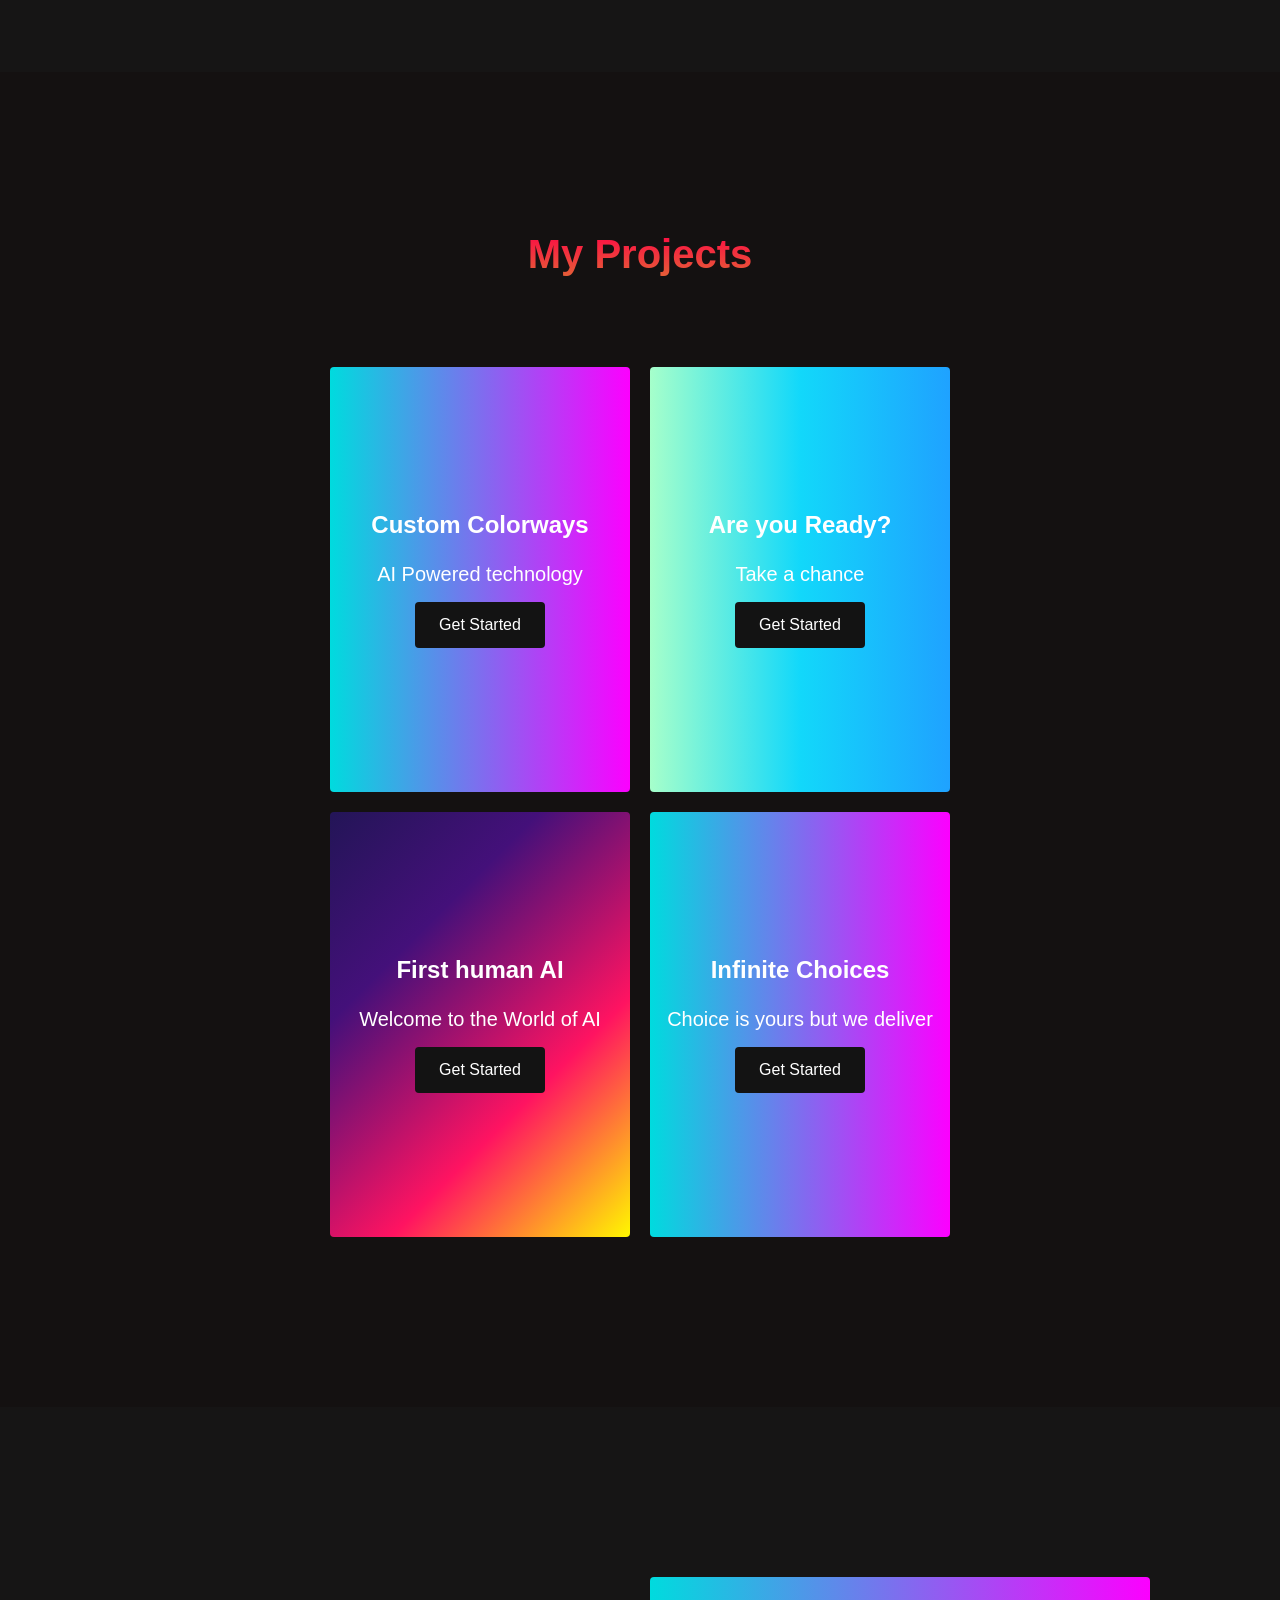
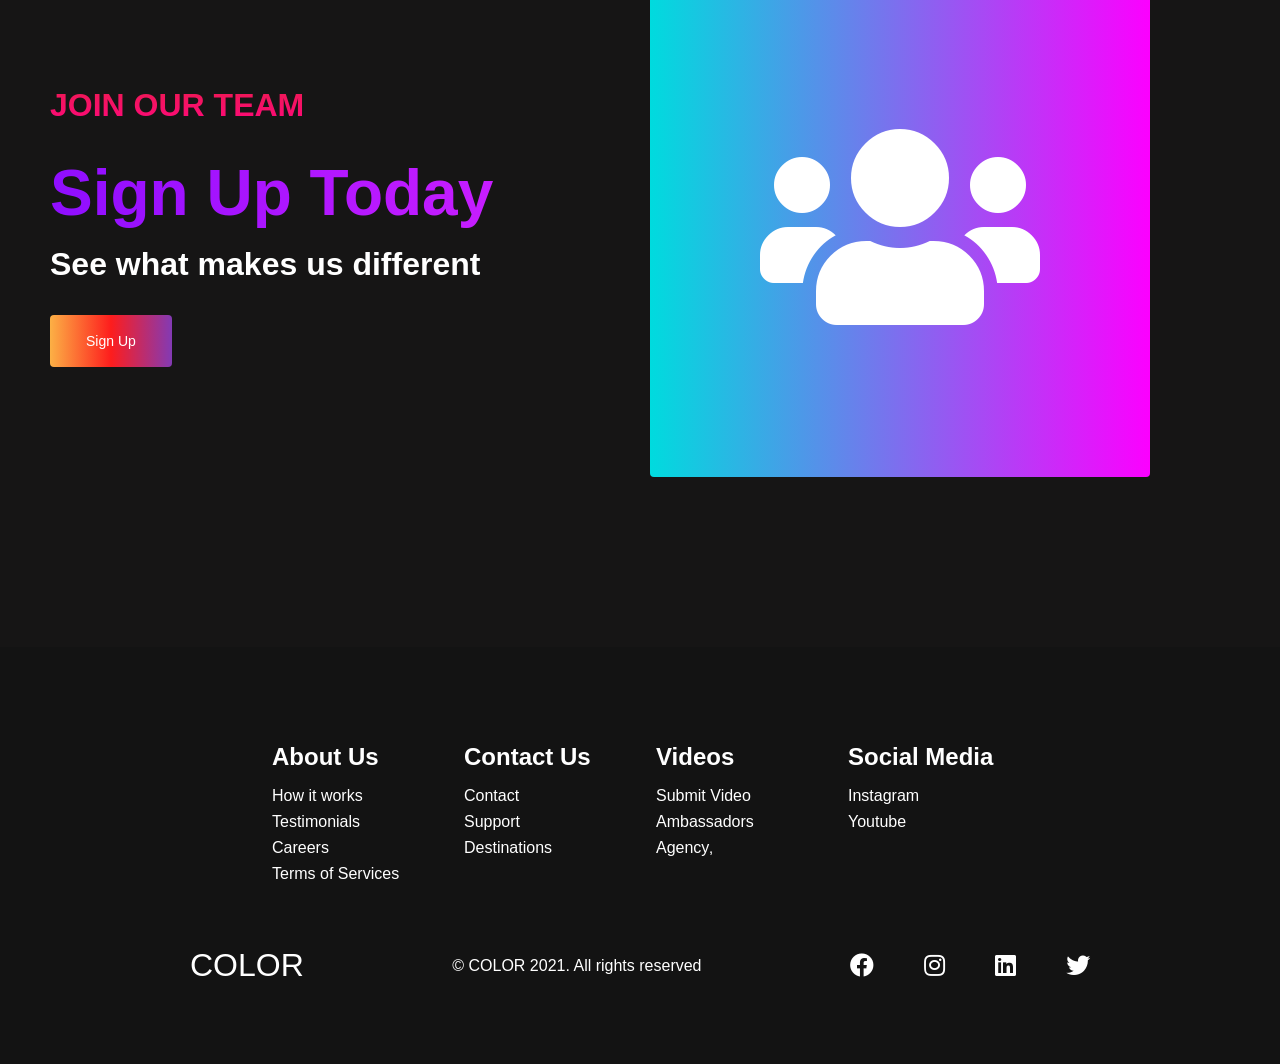
==== commit 4c592c34: "update" ====
--- a/index.html
+++ b/index.html
@@ -40,7 +40,7 @@
 
       <div class="hero" id="home">
         <div class="hero__container">
-          <h1 class="hero__heading">This is Demo<span>projects</span></h1>
+          <h1 class="hero__heading">This is Demo <span>project</span></h1>
           <p class="hero__description">Unlimited posibilities</p>
           <button class="main__btn"><a href="#"></a>Explore</button>
         </div>
